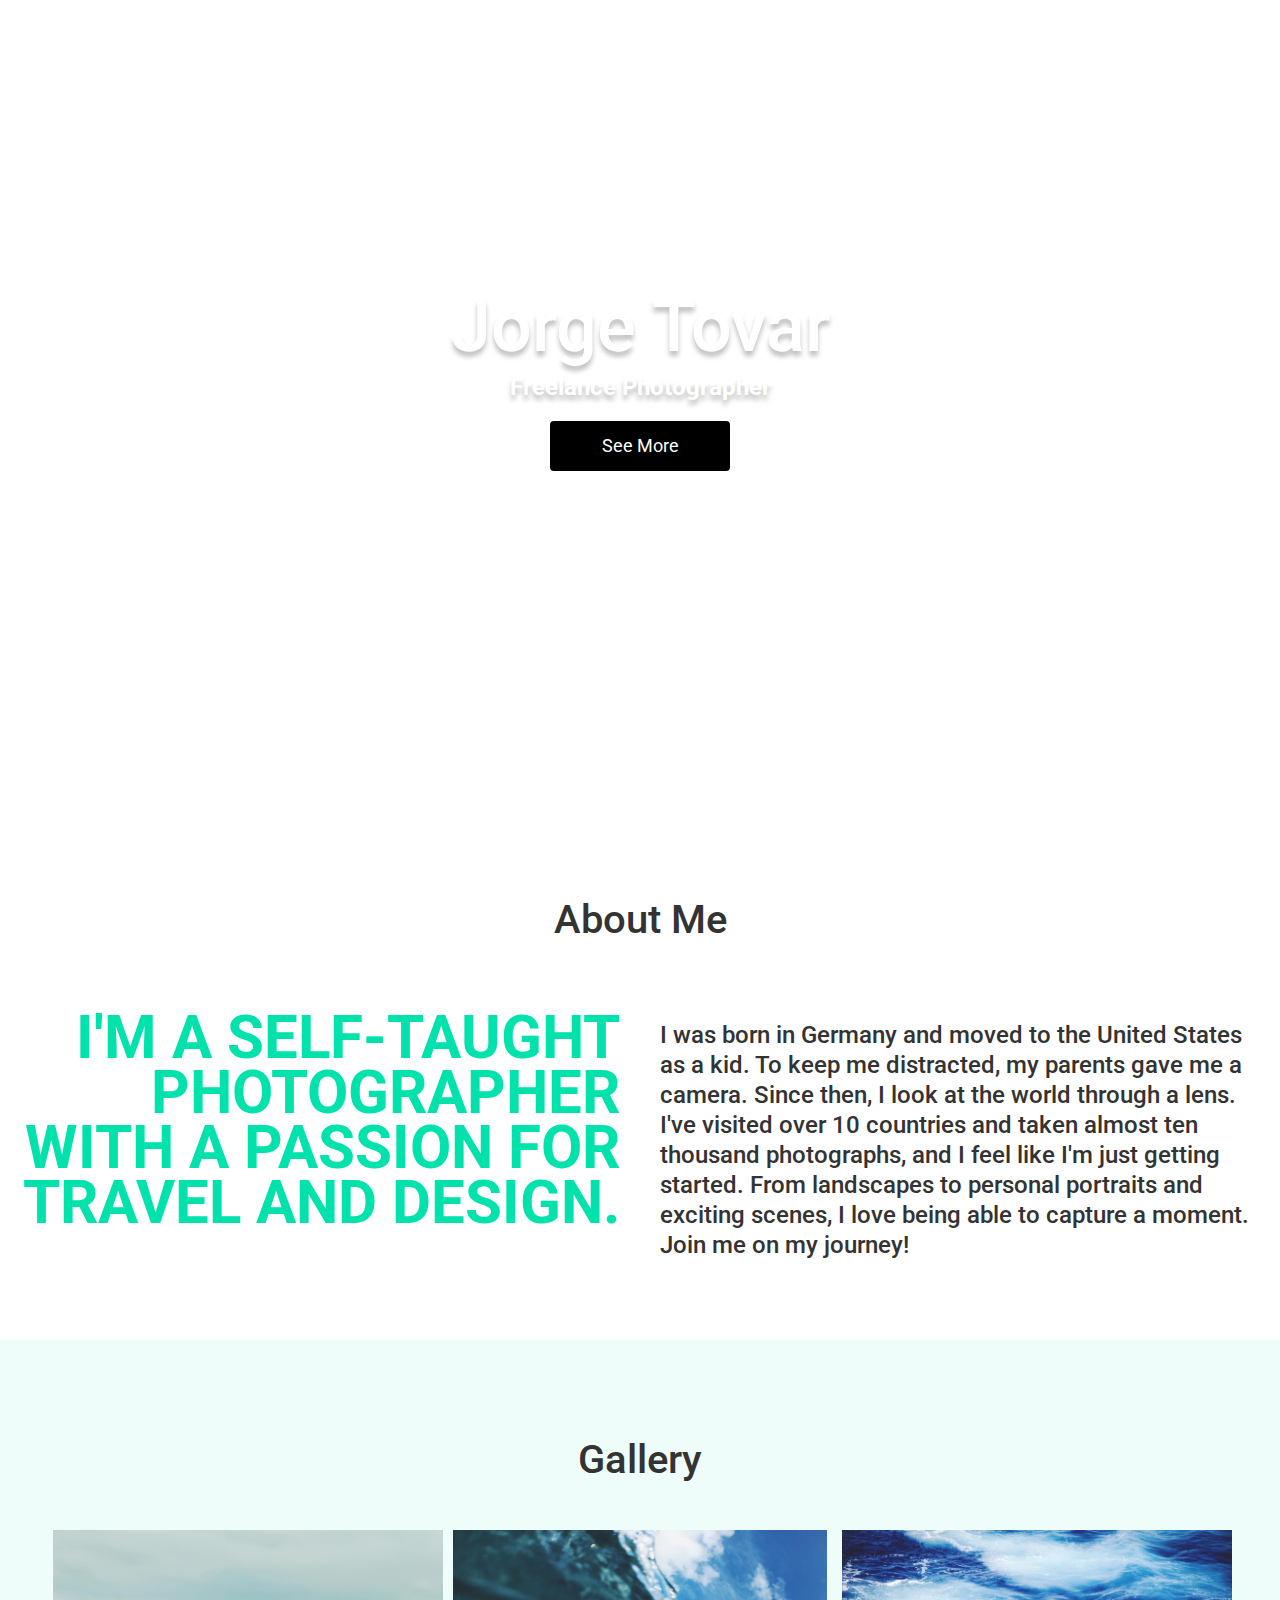
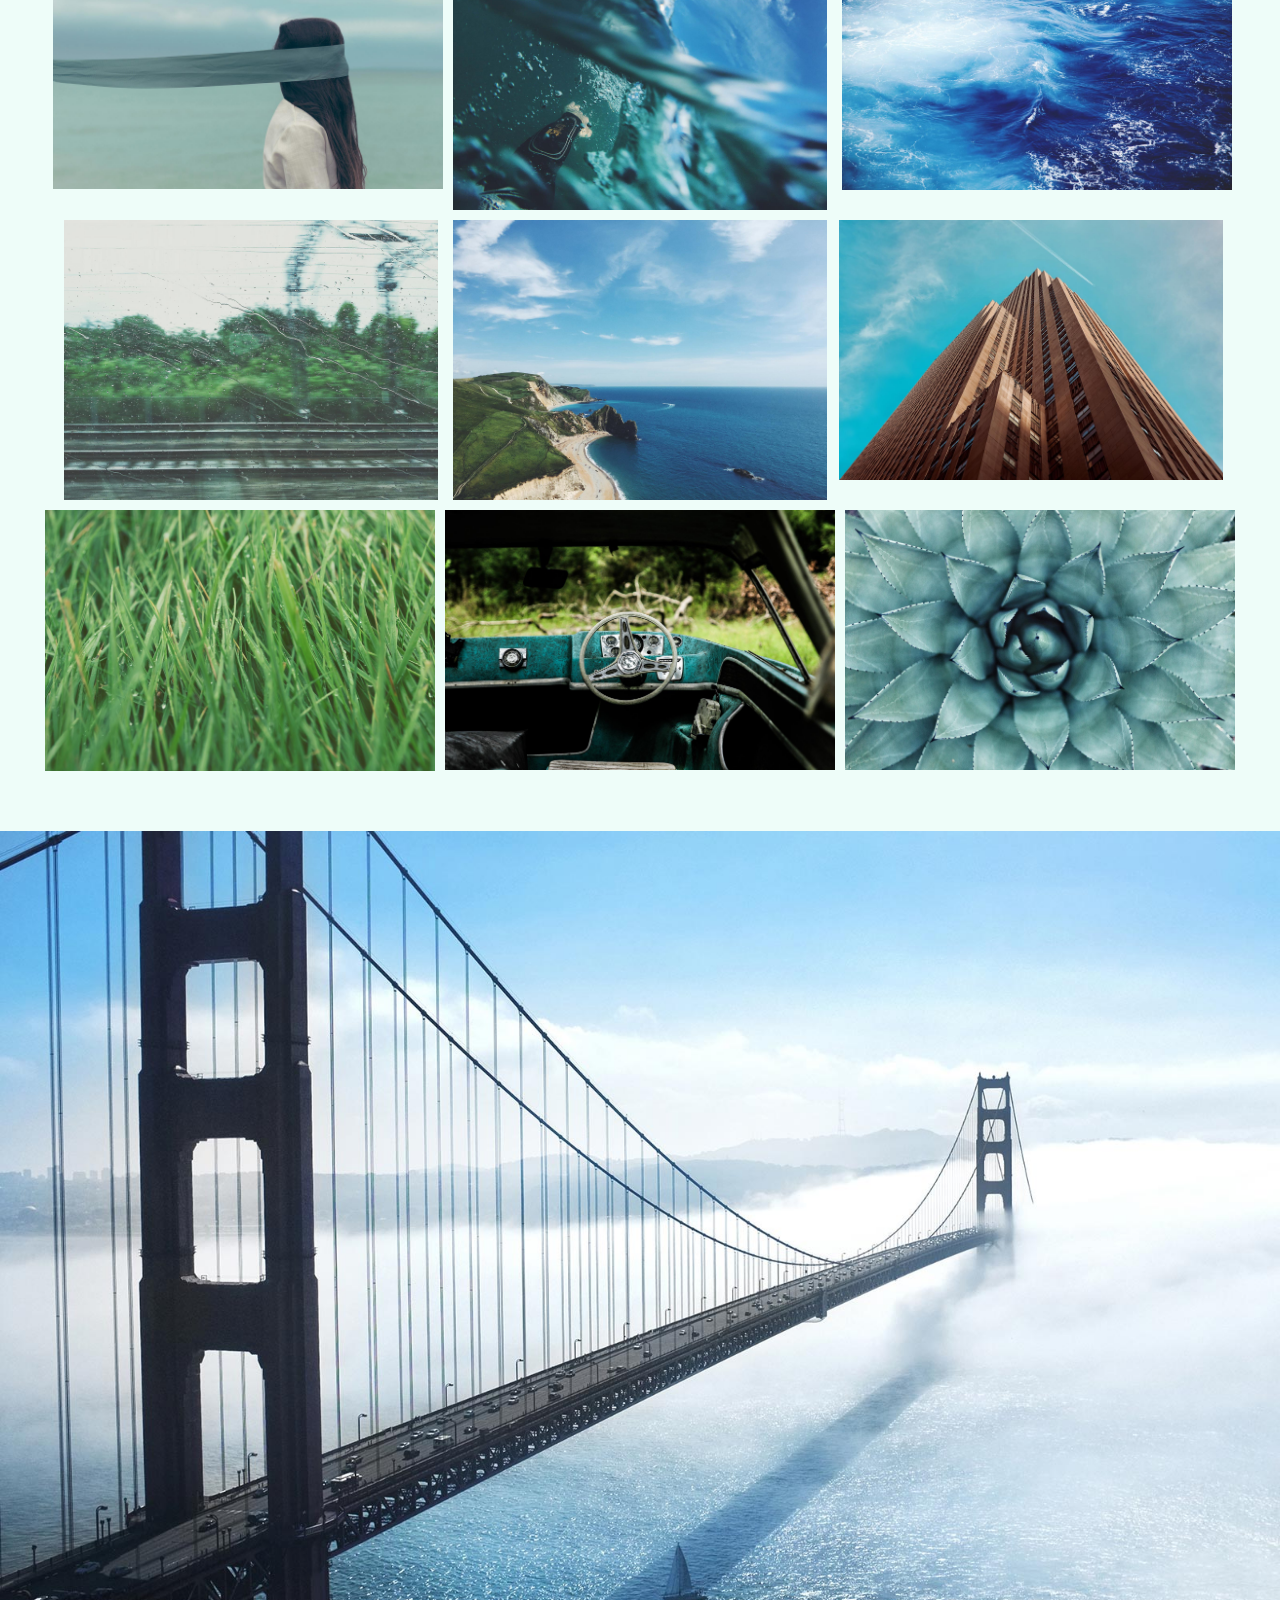
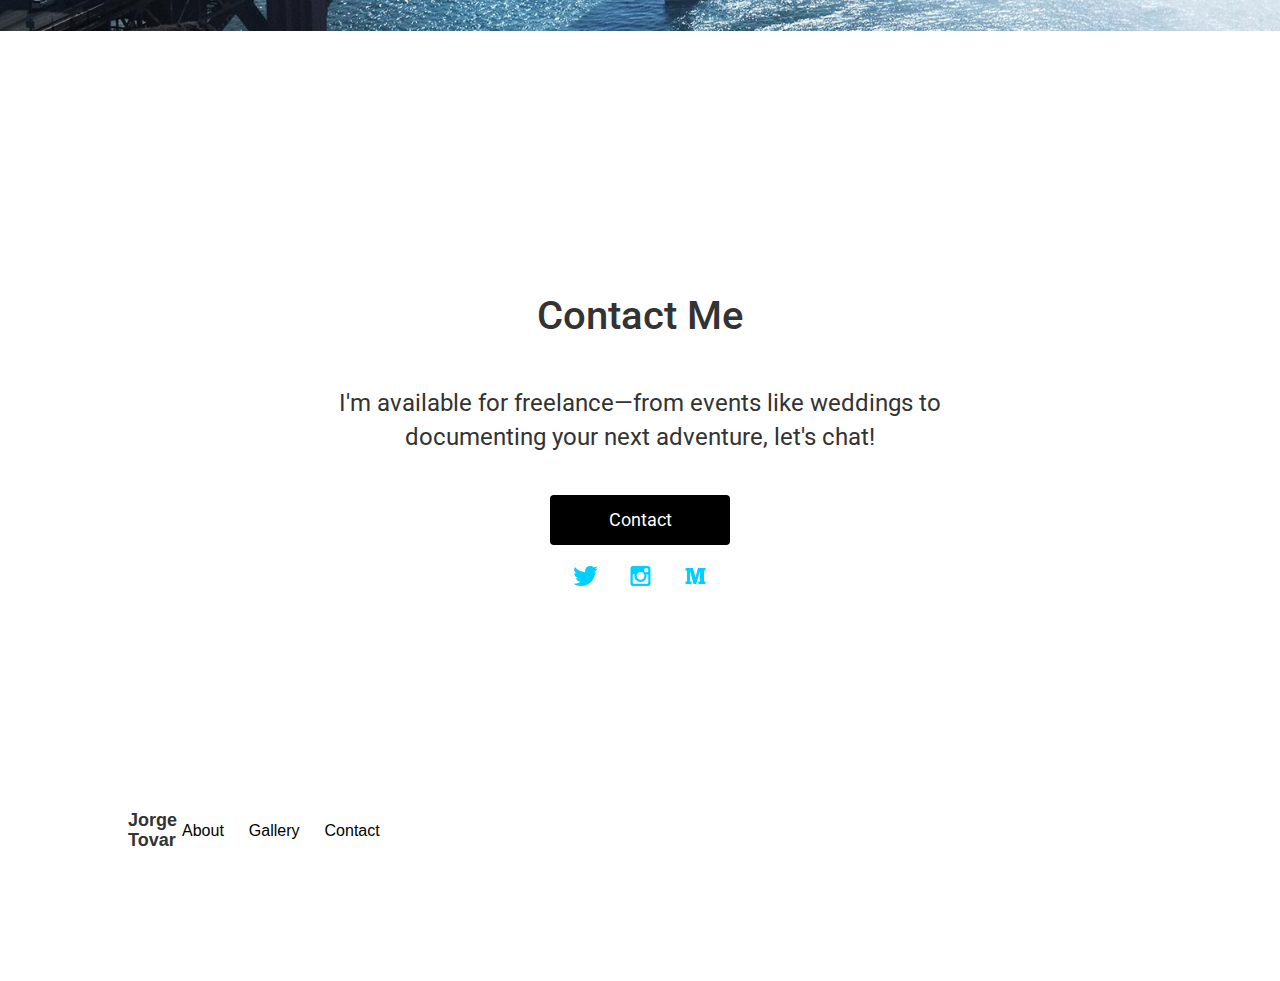
==== index.html @ 7294a12a "Addition of Google Tag Manager" ====
<!DOCTYPE html>
<html>
  <head>
    <meta charset="utf-8" />
    <!-- Latest compiled and minified CSS -->
    <link rel="stylesheet" href="https://maxcdn.bootstrapcdn.com/bootstrap/3.3.7/css/bootstrap.min.css" integrity="sha384-BVYiiSIFeK1dGmJRAkycuHAHRg32OmUcww7on3RYdg4Va+PmSTsz/K68vbdEjh4u" crossorigin="anonymous">
    <!-- My Own Stylesheet -->
    <link type="text/css" rel="stylesheet" href="style/main.css">
    <!-- Google Font Addition -->
    <link href='https://fonts.googleapis.com/css?family=Roboto:100,700' rel='stylesheet' type='text/css'>
    <title>Jorge Tovar's Portfolio</title>
  </head>

  <body>
    
    <!-- Google Tag Manager -->
    <noscript><iframe src="//www.googletagmanager.com/ns.html?id=GTM-T2L4DV"
    height="0" width="0" style="display:none;visibility:hidden"></iframe></noscript>
    <script>(function(w,d,s,l,i){w[l]=w[l]||[];w[l].push({'gtm.start':
    new Date().getTime(),event:'gtm.js'});var f=d.getElementsByTagName(s)[0],
    j=d.createElement(s),dl=l!='dataLayer'?'&l='+l:'';j.async=true;j.src=
    '//www.googletagmanager.com/gtm.js?id='+i+dl;f.parentNode.insertBefore(j,f);
    })(window,document,'script','dataLayer','GTM-T2L4DV');</script>
    <!-- End Google Tag Manager -->
    
    <div id="intro" class="hero landscape container-fluid">
      <h1>Jorge Tovar</h1>
      <h5>Freelance Photographer</h5>
      <a href="#gallery"><button type="button" class="cta">See More</button></a>
    </div>

    <div id="about" class="container-fluid hero">
      <h2>About Me</h2>
      <div class="row">
        <div class="col-md-6 left-col">
          <h2>I'm a self-taught photographer with a passion for travel and design.</h2>
        </div>
        <div class="col-md-6 right-col">
          <h5>I was born in Germany and moved to the United States as a kid. To keep me distracted, my parents gave me a camera. Since then, I look at the world through a lens. I've visited over 10 countries and taken almost ten thousand photographs, and I feel like I'm just getting started. From landscapes to personal portraits and exciting scenes, I love being able to capture a moment. Join me on my journey!</h5>
        </div>
      </div>
    </div>

    <div class="gallery container-fluid hero">
      <div><h2>Gallery</h2></div>
      <div class="container">
      </div>
        <div class="row">
          <div class="col-md-4">
            <img src="img/gallery/gallery-01.jpg" alt="">
          </div>
          <div class="col-md-4">
            <img src="img/gallery/gallery-02.jpg" alt="">
          </div>
          <div class="col-md-4">
            <img src="img/gallery/gallery-03.jpg" alt="">
          </div>
        </div>
        <div class="row">
          <div class="col-md-4">
            <img src="img/gallery/gallery-04.jpg" alt="">
          </div>
          <div class="col-md-4">
            <img src="img/gallery/gallery-05.jpg" alt="">
          </div>
          <div class="col-md-4">
            <img src="img/gallery/gallery-06.jpg" alt="">
          </div>
        </div>
        <div class="row">
          <div class="col-md-4">
            <img src="img/gallery/gallery-07.jpg" alt="">
          </div>
          <div class="col-md-4">
            <img src="img/gallery/gallery-08.jpg" alt="">
          </div>
          <div class="col-md-4">
            <img src="img/gallery/gallery-09.jpg" alt="">
          </div>
        </div>
      </div>

    <div class="container-fluid hero bridge"></div>

    <div id="contact" class="container-fluid hero">
      <h2>Contact Me</h2>
      <p>I'm available for freelance—from events like weddings to documenting your next adventure, let's chat!</p>
      <a href="mailto:jtovar3@gmail.com"><button type="button" class="cta">Contact</button></a>

      <div id="social">
        <div class="col-md-4">
          <a href="https://twitter.com/itstovybaby"><img src="img/icons/twitter.svg" alt="Twitter"></a>
        </div>
        <div class="col-md-4">
          <a href="https://www.instagram.com/tovybaby/"><img src="img/icons/instagram.svg" alt="Instagram"></a>
        </div>
        <div class="col-md-4">
          <a href="https://medium.com/@jorge.tovar"><img src="img/icons/medium.svg" alt="Medium"></a>
        </div>
      </div>
    </div>

    <div id="footer">
      <div class="footer-item">
        <h4><b>Jorge </br>Tovar</b></h4>
      </div>
      <div class="footer-item">
        <a href="#intro">About</a>
      </div>
      <div class="footer-item">
        <a href="#gallery">Gallery</a>
      </div>
      <div class="footer-item">
        <a href="#contact">Contact</a>
      </div>
      <div id="copyright"><span>&copy; Jorge Tovar</span></div>
    </div>

  </body>

</html>
---- style/main.css ----
.hero {
  font-family: "Roboto", serif;
  text-align: center;
  min-height: 800px;
  background-size: cover;
  padding-bottom: 50px;
  display: flex;
  align-items: center;
  justify-content: center;
  flex-direction: column; }
  .hero h2 {
    margin-top: 100px;
    margin-bottom: 50px;
    font-size: 40px;
    line-height: 40px; }
  .hero.landscape {
    color: white; }
  .hero.bridge {
    background-image: url("../img/bridge/bridge.jpg");
    width: 100%; }

#intro h1, #intro h5 {
  text-shadow: 0px 5px 5px rgba(0, 0, 0, 0.25); }
#intro h1 {
  font-size: 72px;
  line-height: 55px; }
#intro h5 {
  margin-bottom: 20px;
  font-size: 24px;
  font-weight: 700; }

.cta {
  background-color: black;
  color: white;
  padding: 0px;
  width: 180px;
  font-size: 18px;
  line-height: 50px;
  border: none;
  border-radius: 4px;
  cursor: pointer; }
  .cta:hover {
    background-color: #00CFFF; }

#about {
  min-height: 0; }

.left-col {
  color: #00E2AC;
  padding: 20px;
  text-transform: uppercase;
  text-align: right; }
  .left-col h2 {
    margin-top: 0px;
    margin-bottom: 0px;
    font-size: 60px;
    font-weight: 700;
    line-height: 55px; }

.right-col {
  text-align: left;
  padding: 20px; }
  .right-col h5 {
    font-size: 24px;
    line-height: 30px; }

.gallery {
  background-color: #EEFDF9; }
  .gallery.container {
    padding: 0;
    margin: 0; }

.col-md-4 {
  overflow: hidden;
  padding: 0 5px 10px 5px; }
  .col-md-4 img {
    height: 100%;
    max-width: 390px;
    max-height: 280px; }

#contact {
  text-align: center; }
  #contact p {
    text-align: center;
    font-size: 24px;
    max-width: 740px;
    margin-bottom: 40px; }

#social {
  padding: 20px; }
  #social a {
    margin: 0 10px 0 10px;
    text-decoration: none; }
  #social img {
    height: 20px; }
    #social img:hover {
      opacity: .5; }

#footer {
  height: 40px;
  margin-left: 10%;
  margin-right: 10%;
  width: 100%;
  padding-bottom: 150px;
  align-items: center;
  display: flex;
  flex-direction: row; }
  #footer .footer-item {
    max-width: 100px;
    text-align: left; }
  #footer a {
    margin-right: 20px;
    margin-left: 5px;
    padding: 0px;
    font-size: 16px;
    line-height: 40px;
    color: black; }

#copyright {
  margin-left: auto;
  color: #00E2AC;
  text-align: right; }
  #copyright span {
    display: flex;
    justify-content: flex-end; }

@media only screen and (max-width: 480px) {
  #intro {
    min-height: 640px; }

  .left-col h2 {
    font-size: 42px;
    line-height: 40px; }

  #footer {
    margin-left: 20px;
    margin-right: 20px; }
    #footer h4 {
      padding-right: 20px; } }
@media only screen and (max-width: 992px) {
  .row {
    width: 100%; }

  .col-md-4 {
    width: 100%; }
    .col-md-4 img {
      width: 100%;
      max-width: 992px;
      max-height: 900px; } }

/*# sourceMappingURL=main.css.map */
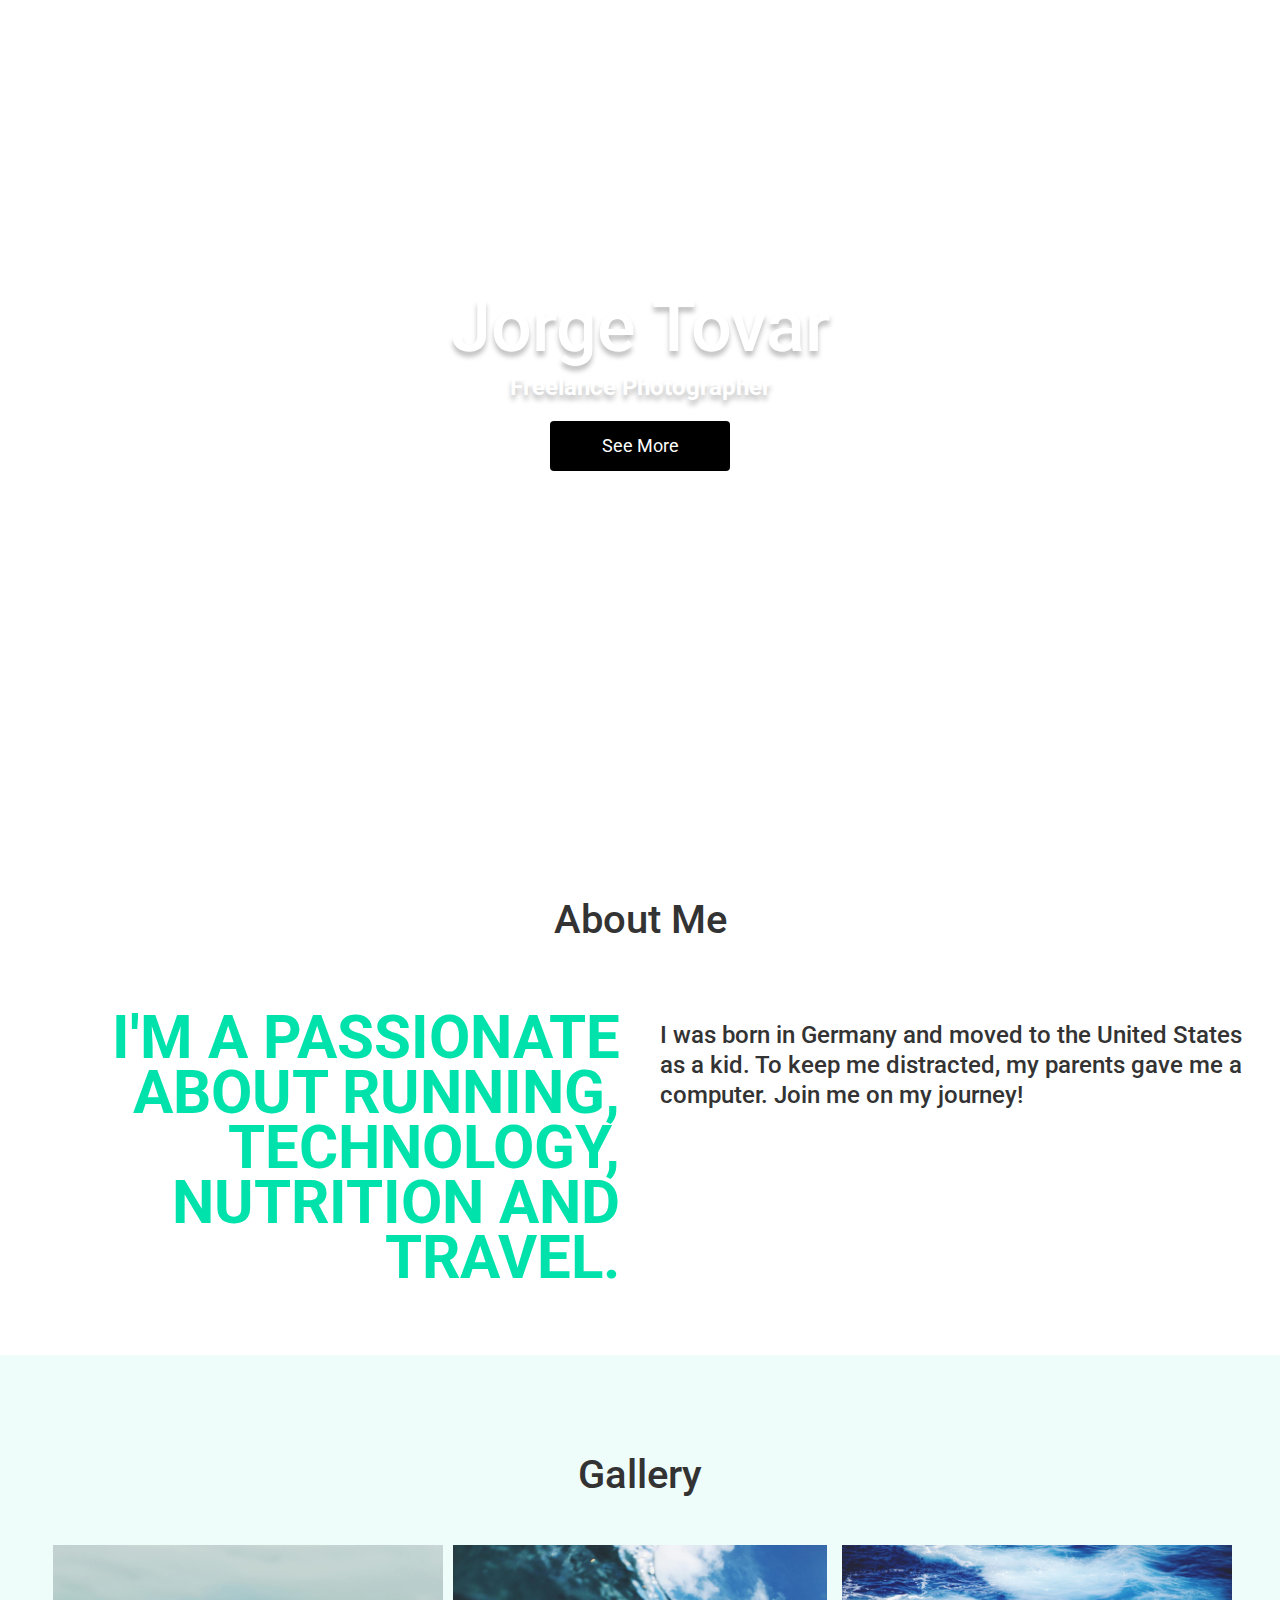
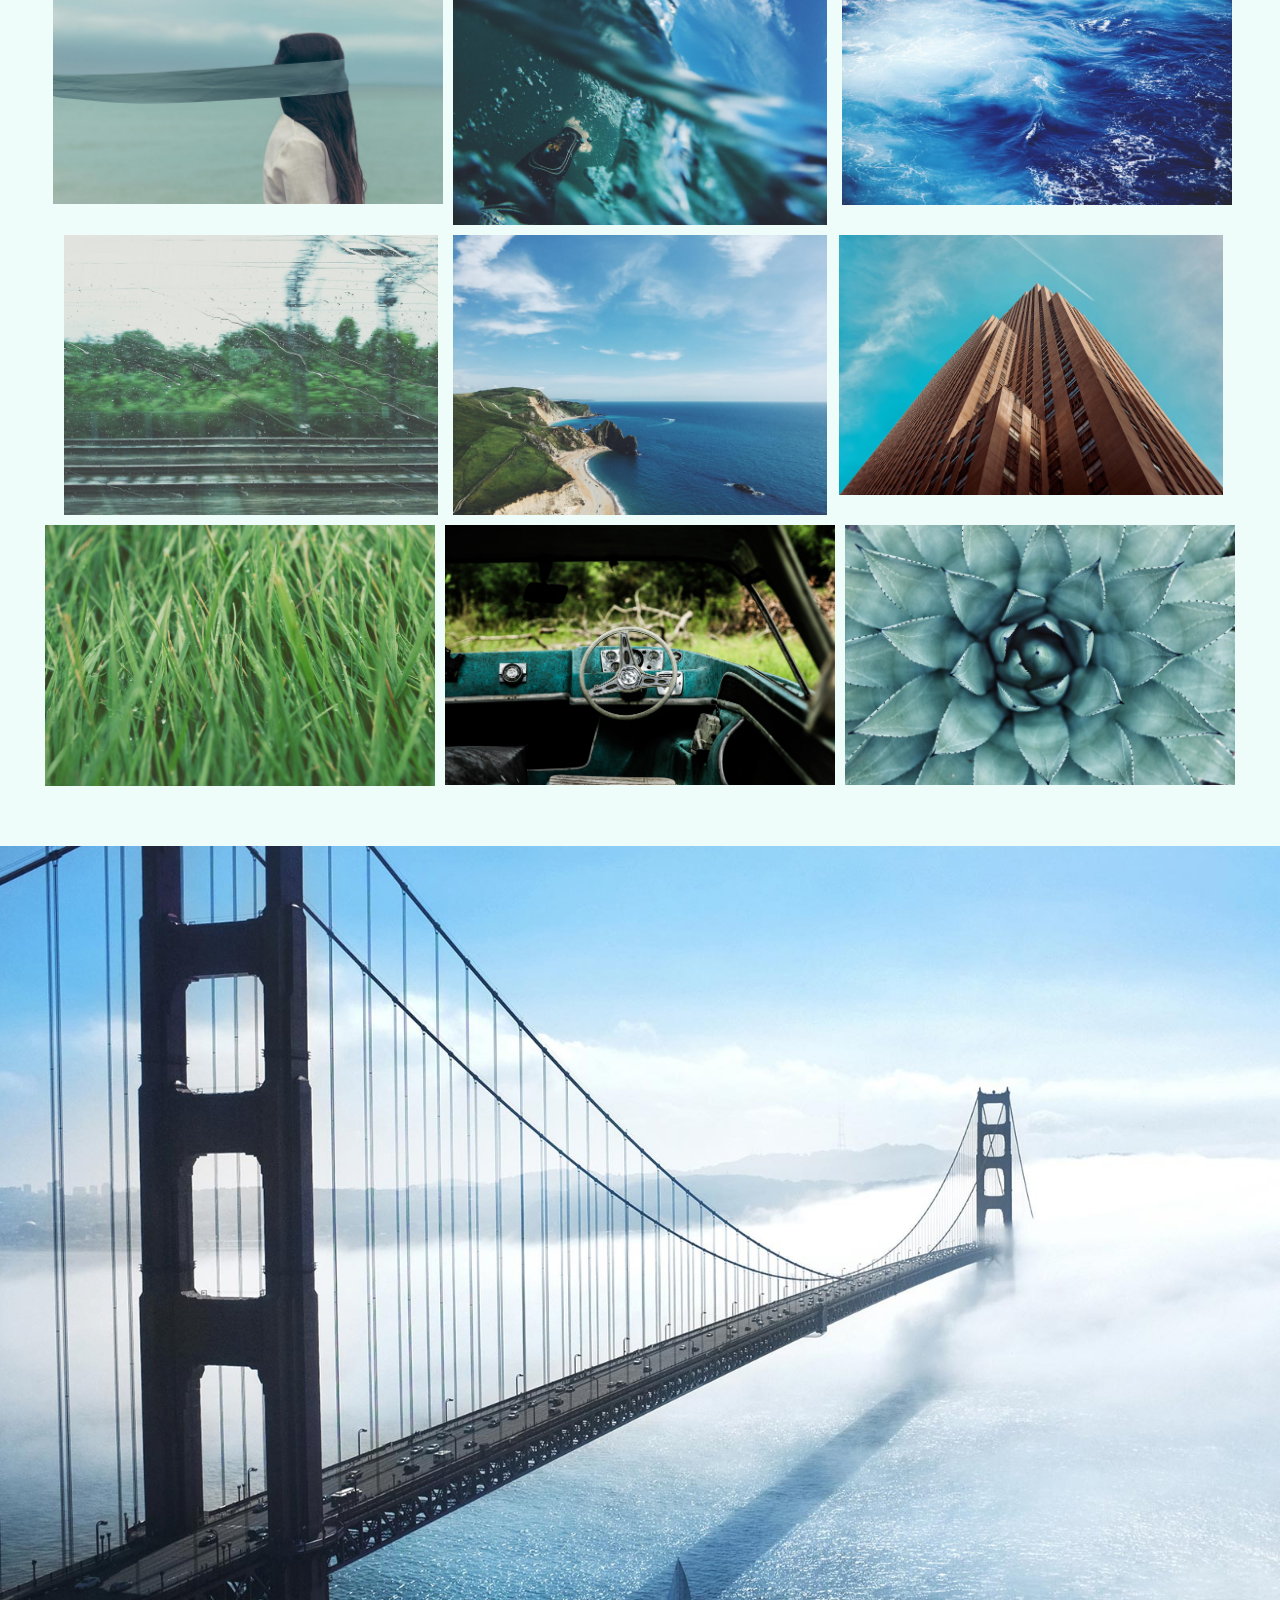
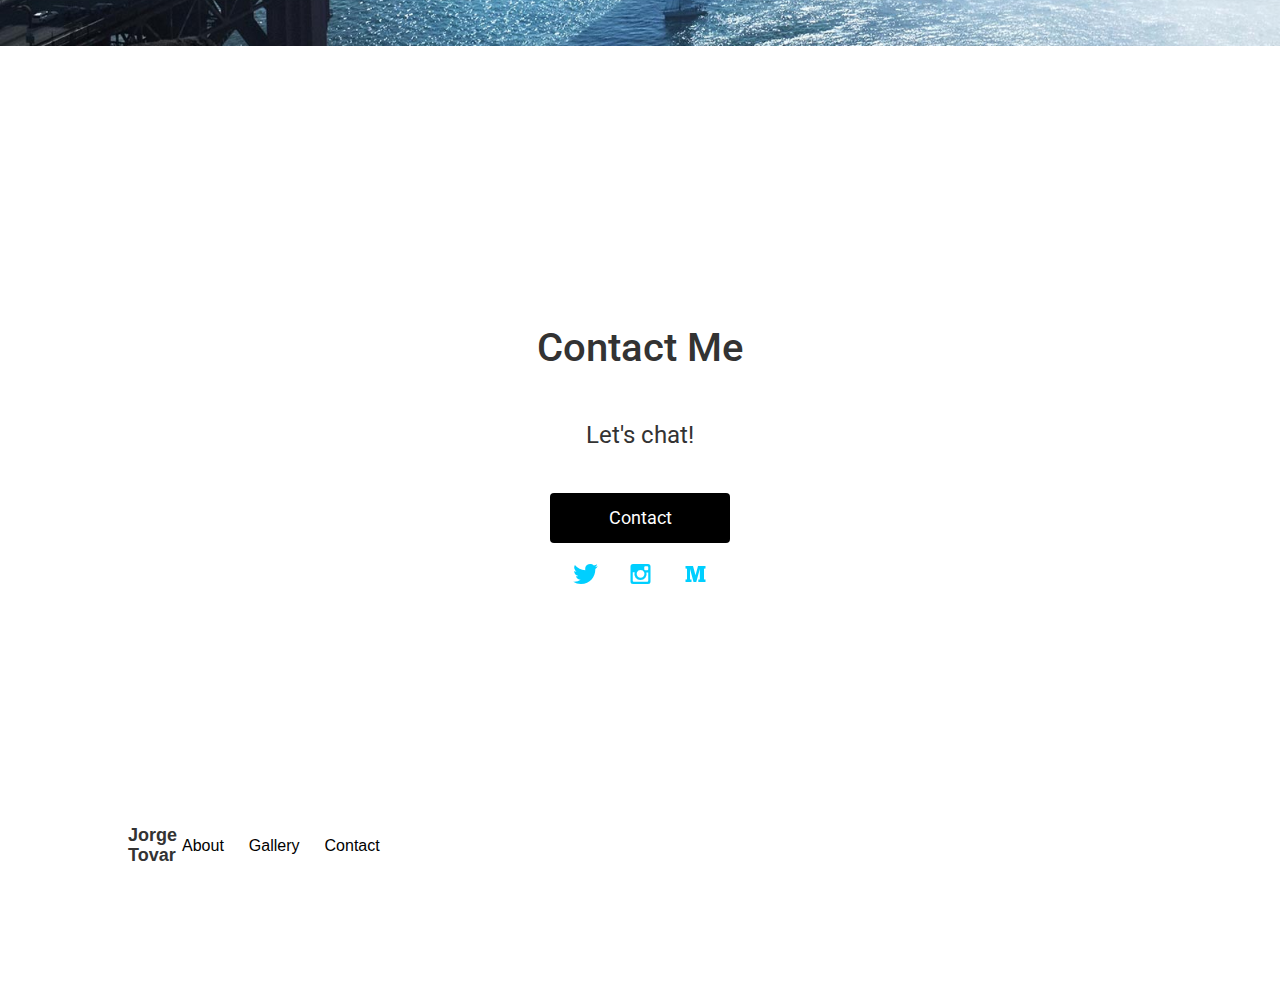
==== commit bb11805d: "Quick Bio Updates" ====
--- a/index.html
+++ b/index.html
@@ -33,10 +33,10 @@
       <h2>About Me</h2>
       <div class="row">
         <div class="col-md-6 left-col">
-          <h2>I'm a self-taught photographer with a passion for travel and design.</h2>
+          <h2>I'm a passionate about running, technology, nutrition and travel.</h2>
         </div>
         <div class="col-md-6 right-col">
-          <h5>I was born in Germany and moved to the United States as a kid. To keep me distracted, my parents gave me a camera. Since then, I look at the world through a lens. I've visited over 10 countries and taken almost ten thousand photographs, and I feel like I'm just getting started. From landscapes to personal portraits and exciting scenes, I love being able to capture a moment. Join me on my journey!</h5>
+          <h5>I was born in Germany and moved to the United States as a kid. To keep me distracted, my parents gave me a computer. Join me on my journey!</h5>
         </div>
       </div>
     </div>
@@ -84,7 +84,7 @@
 
     <div id="contact" class="container-fluid hero">
       <h2>Contact Me</h2>
-      <p>I'm available for freelance—from events like weddings to documenting your next adventure, let's chat!</p>
+      <p>Let's chat!</p>
       <a href="mailto:jtovar3@gmail.com"><button type="button" class="cta">Contact</button></a>
 
       <div id="social">
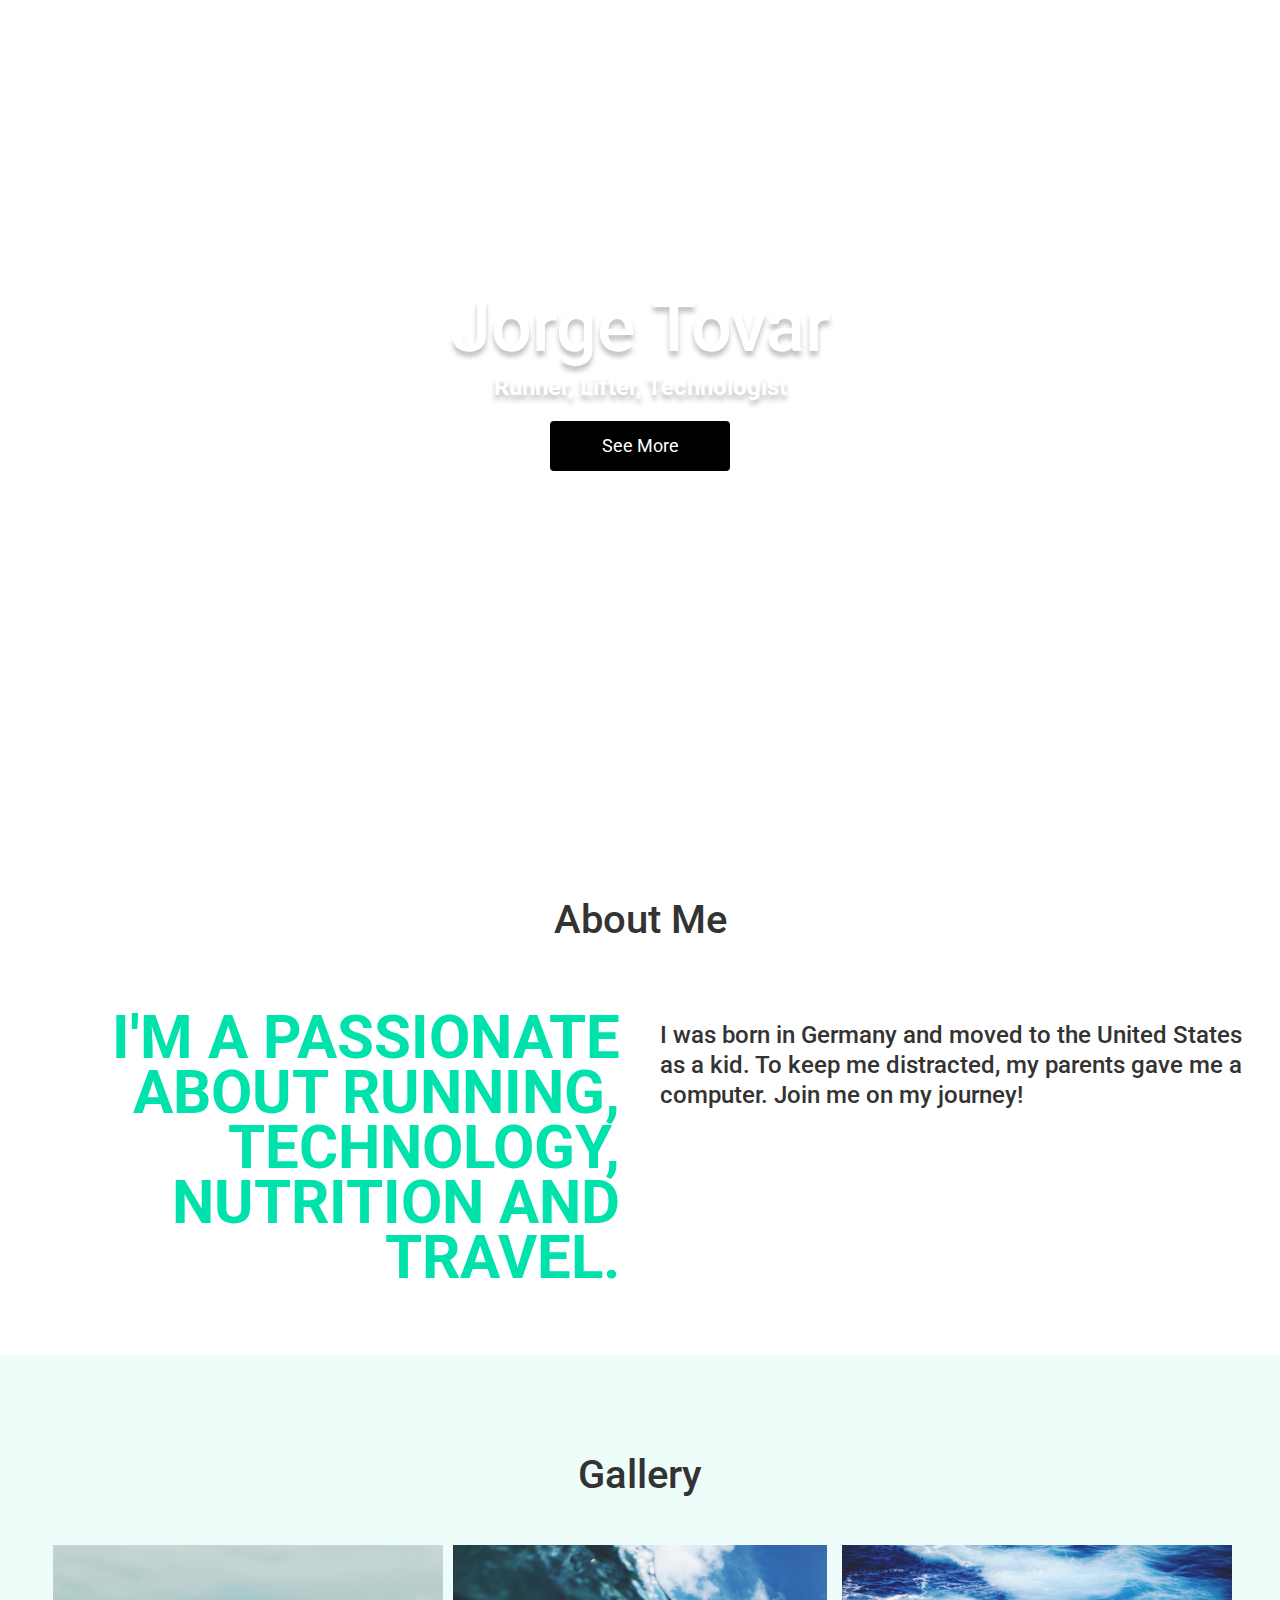
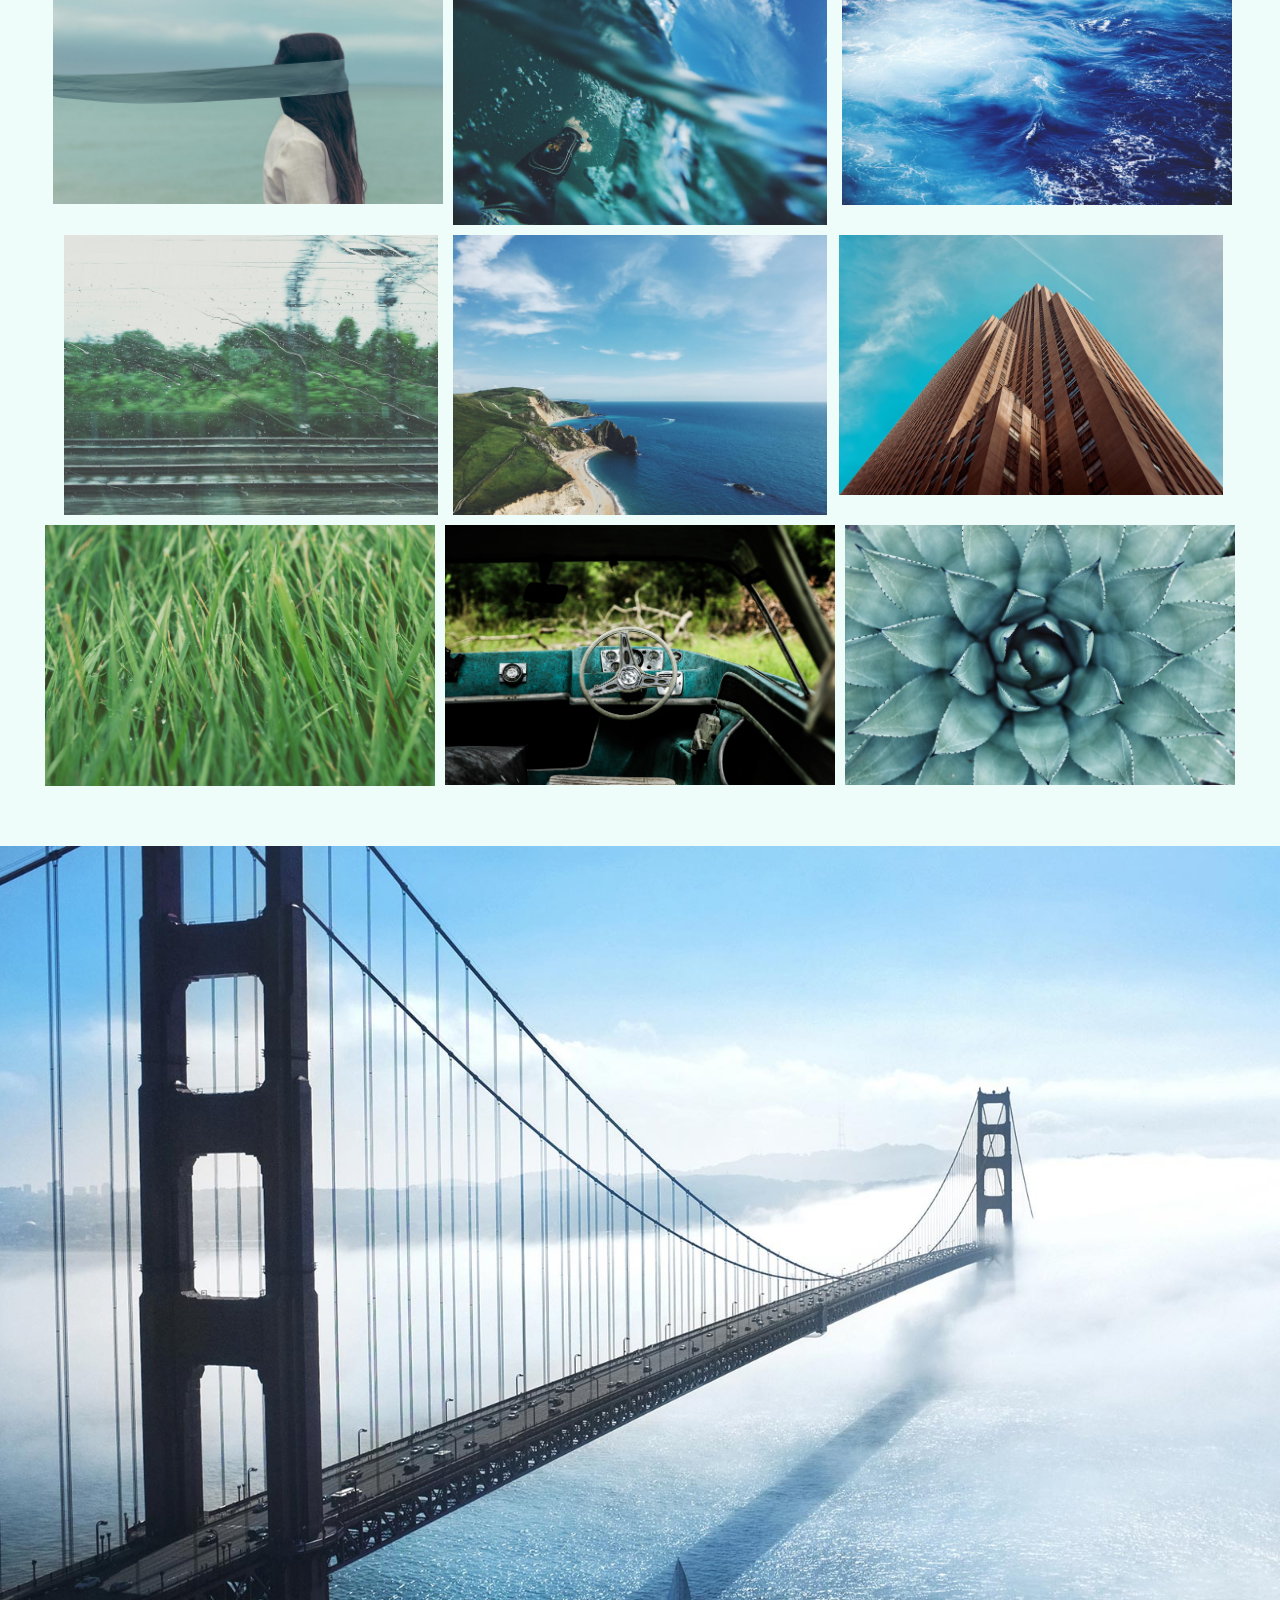
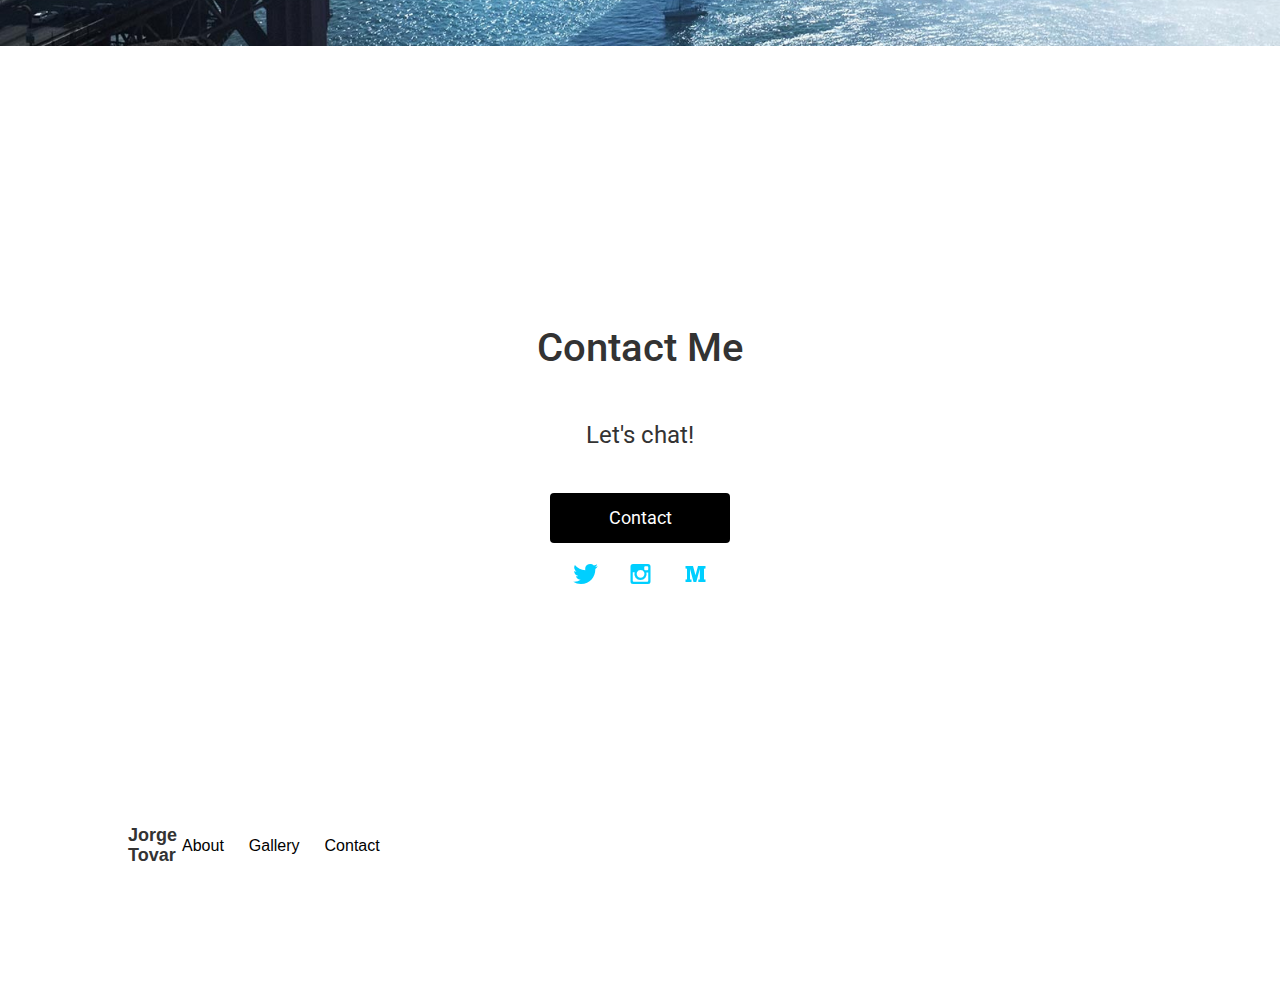
==== commit 74d28b57: "H5 Updates" ====
--- a/index.html
+++ b/index.html
@@ -25,7 +25,7 @@
     
     <div id="intro" class="hero landscape container-fluid">
       <h1>Jorge Tovar</h1>
-      <h5>Freelance Photographer</h5>
+      <h5>Runner, Lifter, Technologist</h5>
       <a href="#gallery"><button type="button" class="cta">See More</button></a>
     </div>
 
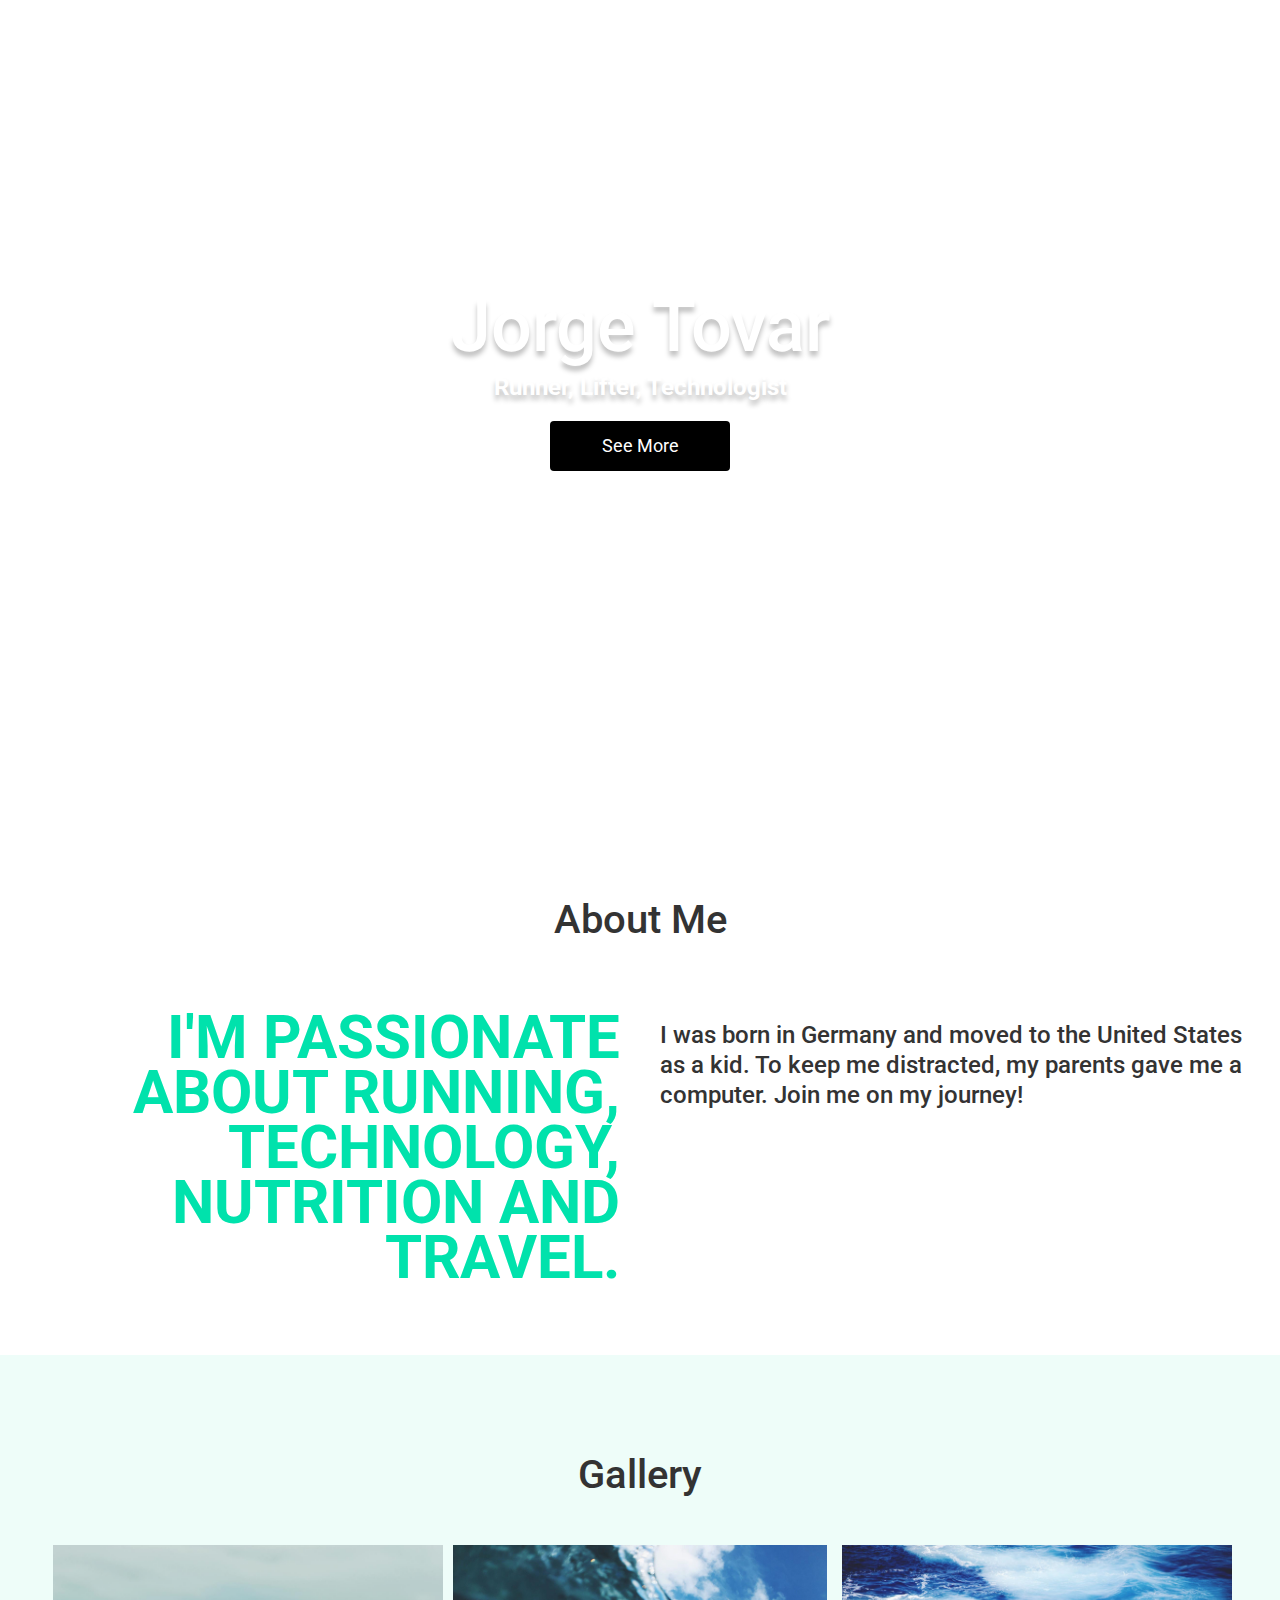
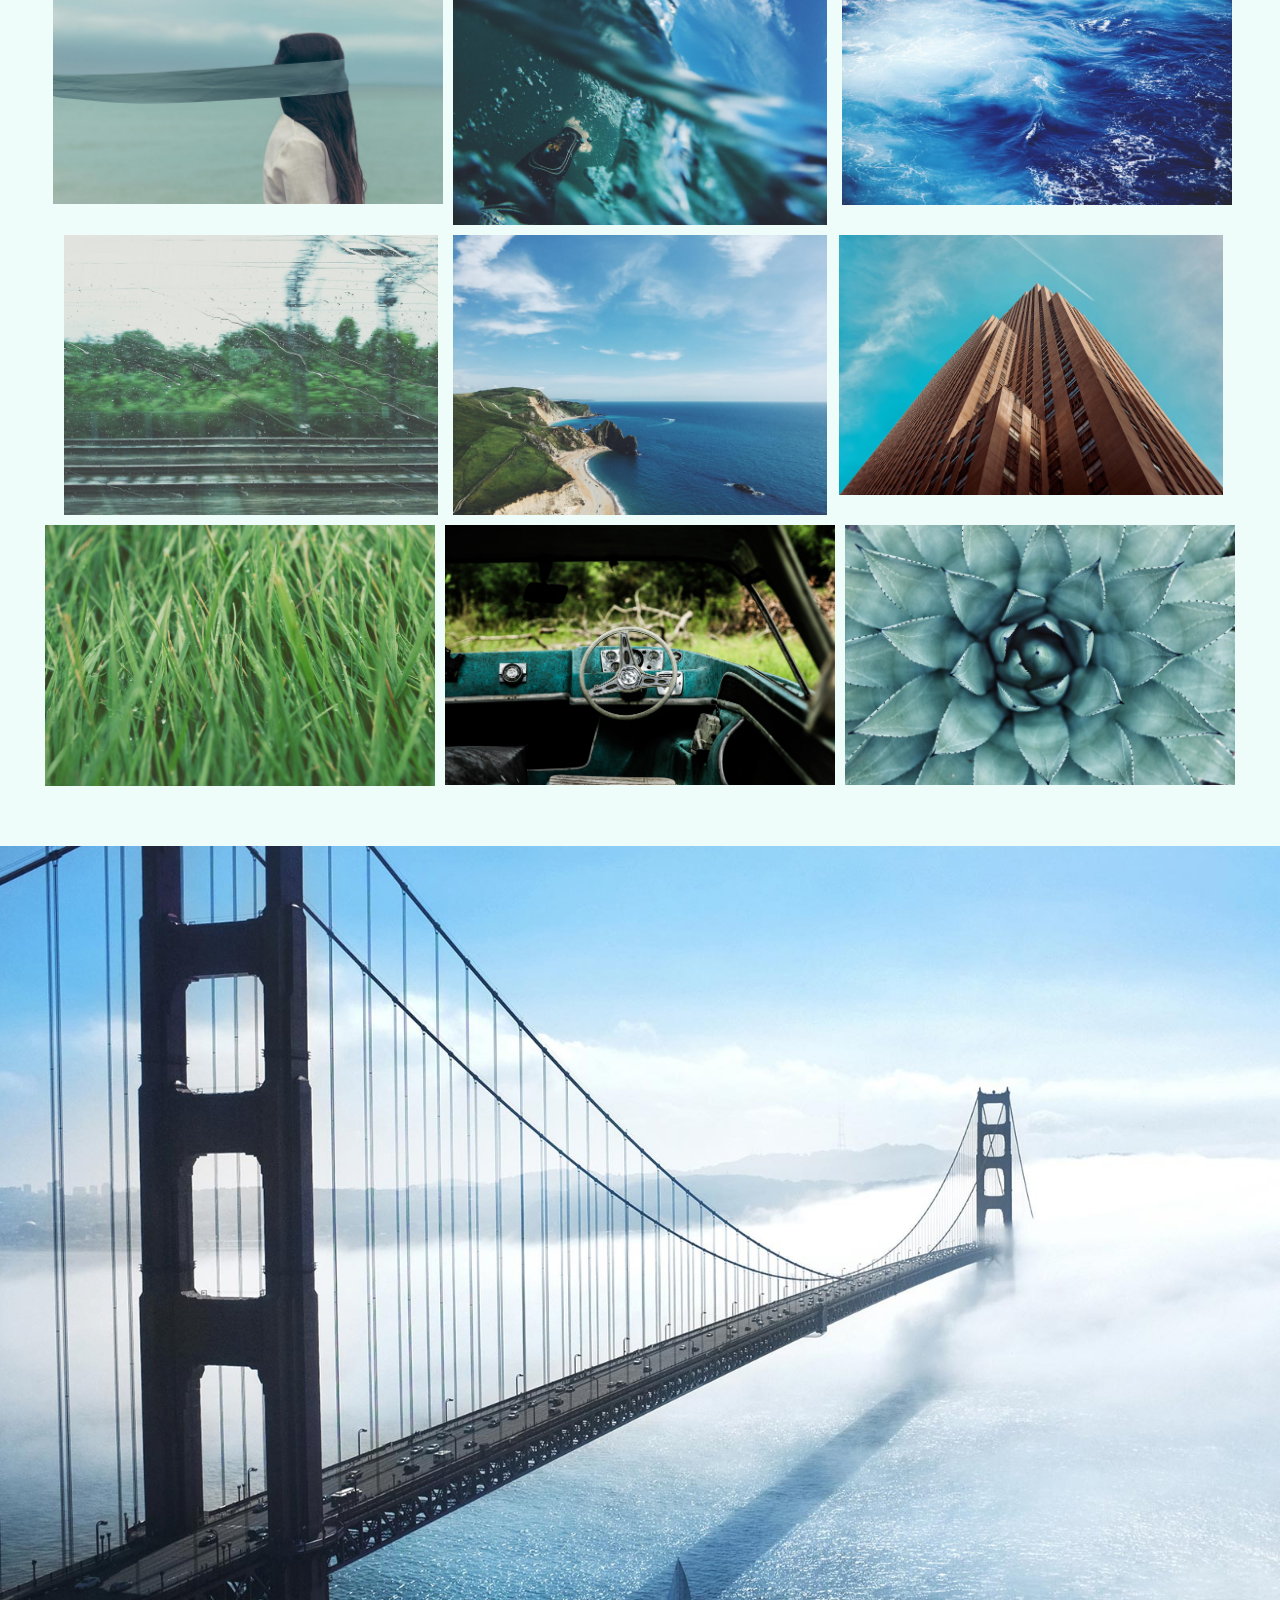
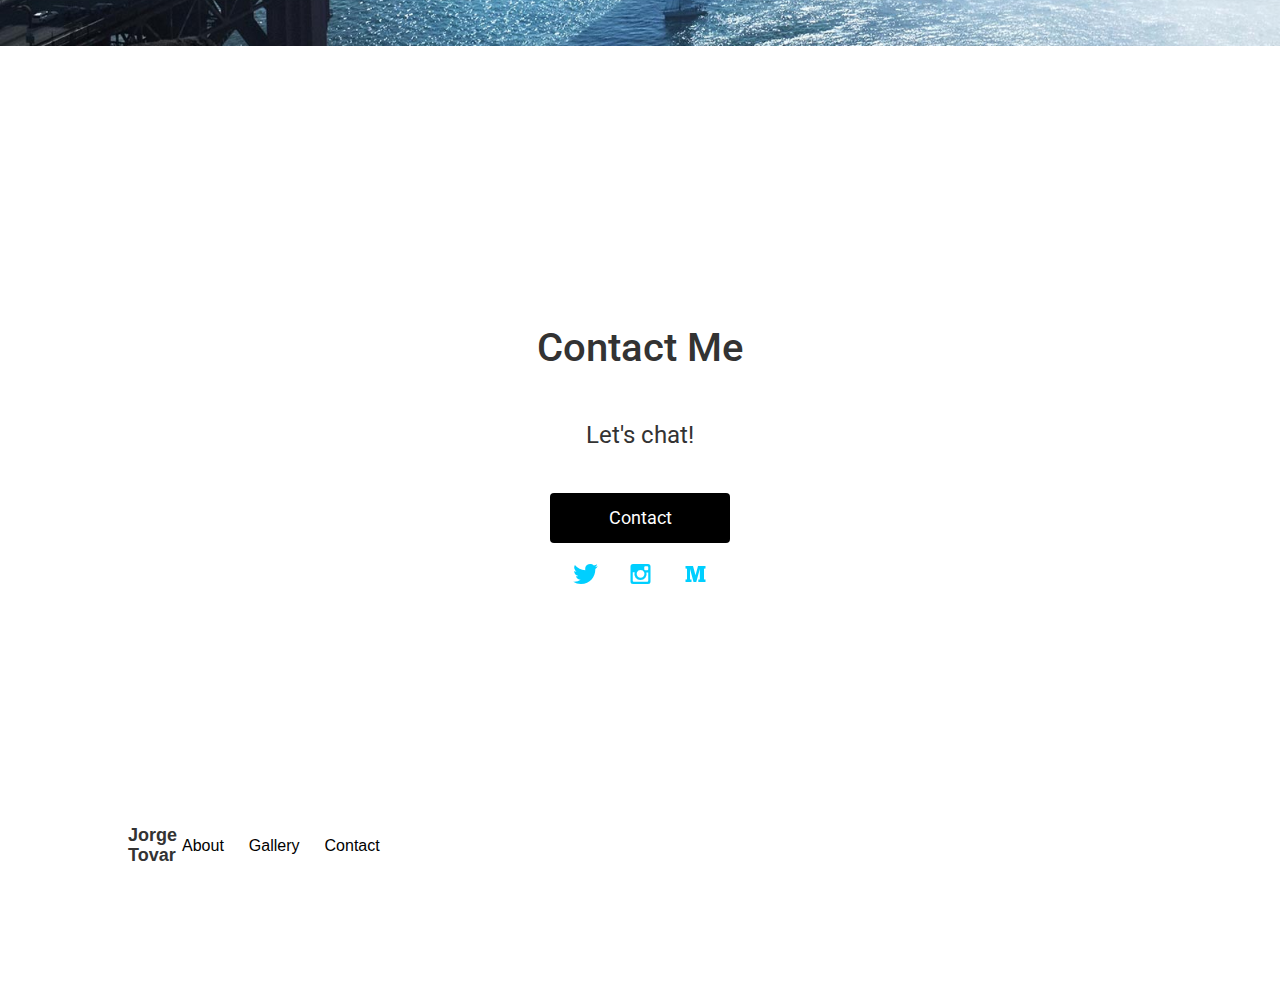
==== commit 885d986f: "Grammar fix" ====
--- a/index.html
+++ b/index.html
@@ -33,7 +33,7 @@
       <h2>About Me</h2>
       <div class="row">
         <div class="col-md-6 left-col">
-          <h2>I'm a passionate about running, technology, nutrition and travel.</h2>
+          <h2>I'm passionate about running, technology, nutrition and travel.</h2>
         </div>
         <div class="col-md-6 right-col">
           <h5>I was born in Germany and moved to the United States as a kid. To keep me distracted, my parents gave me a computer. Join me on my journey!</h5>
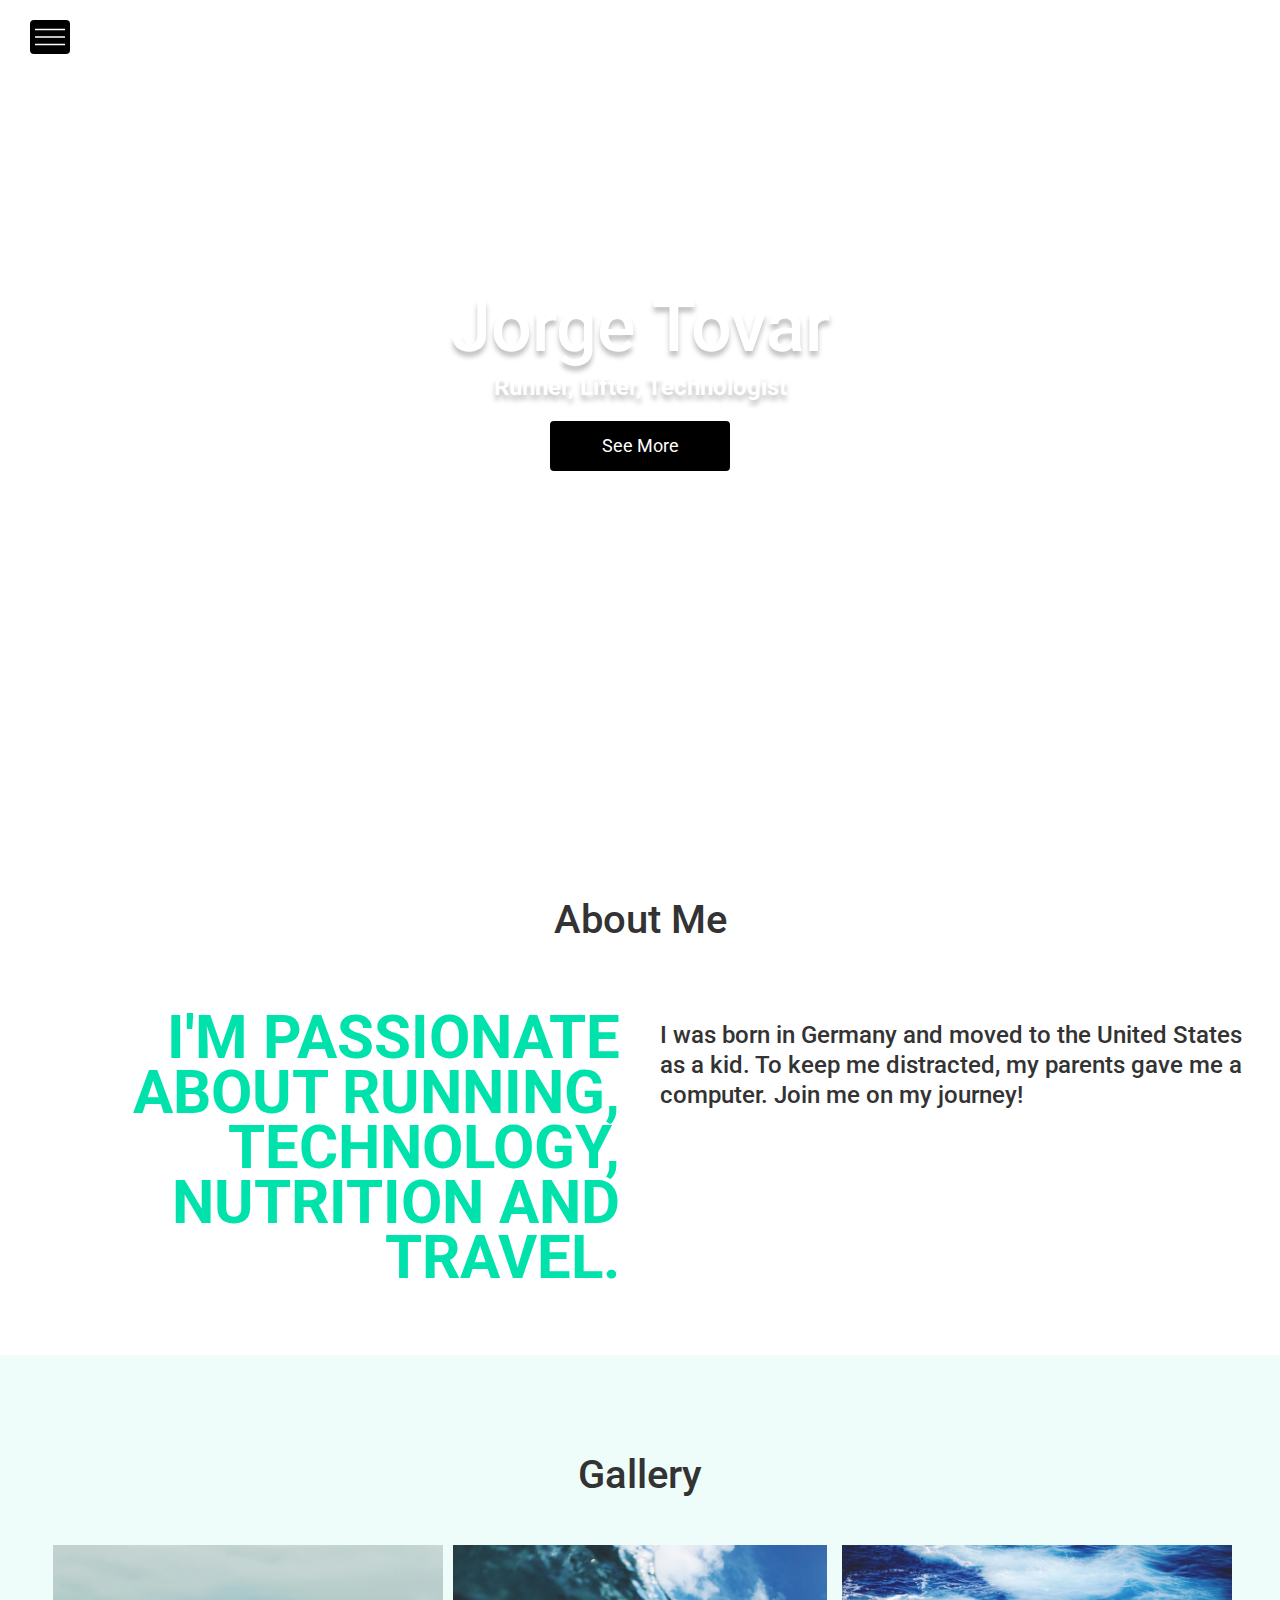
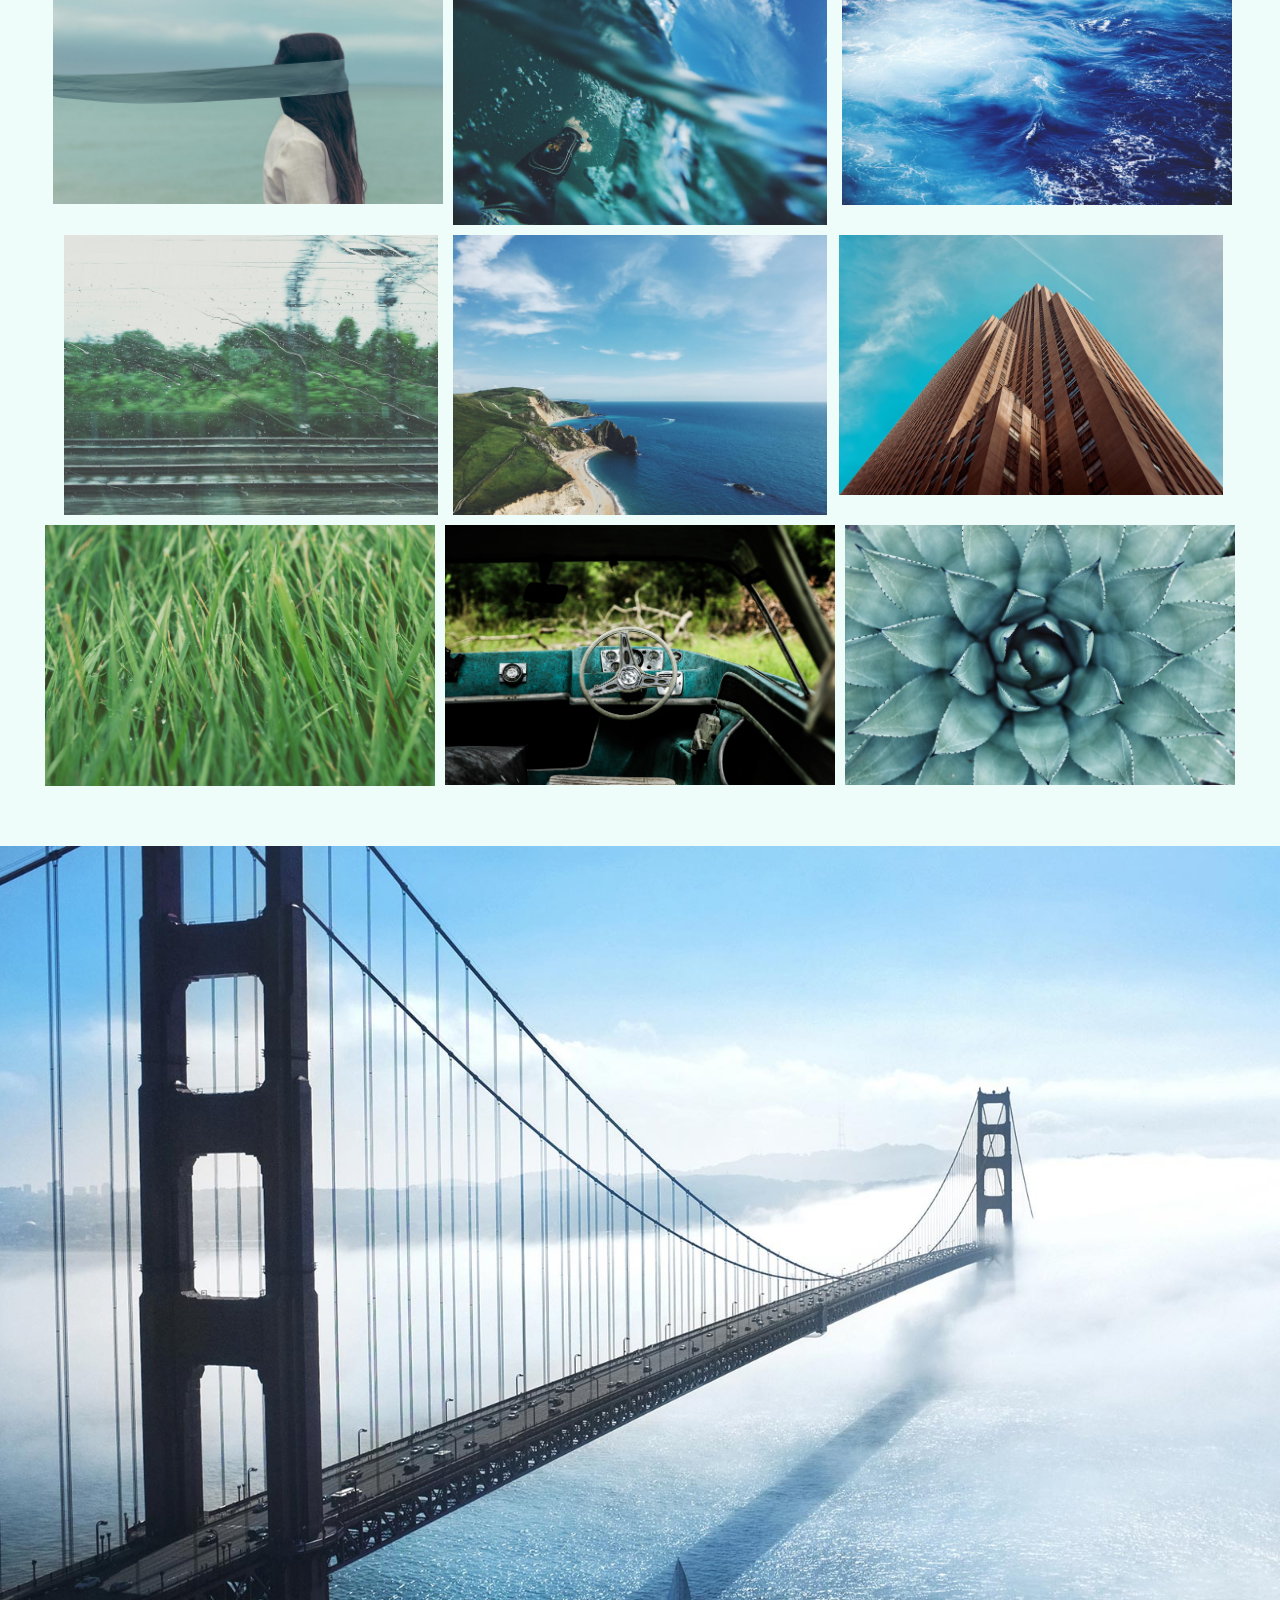
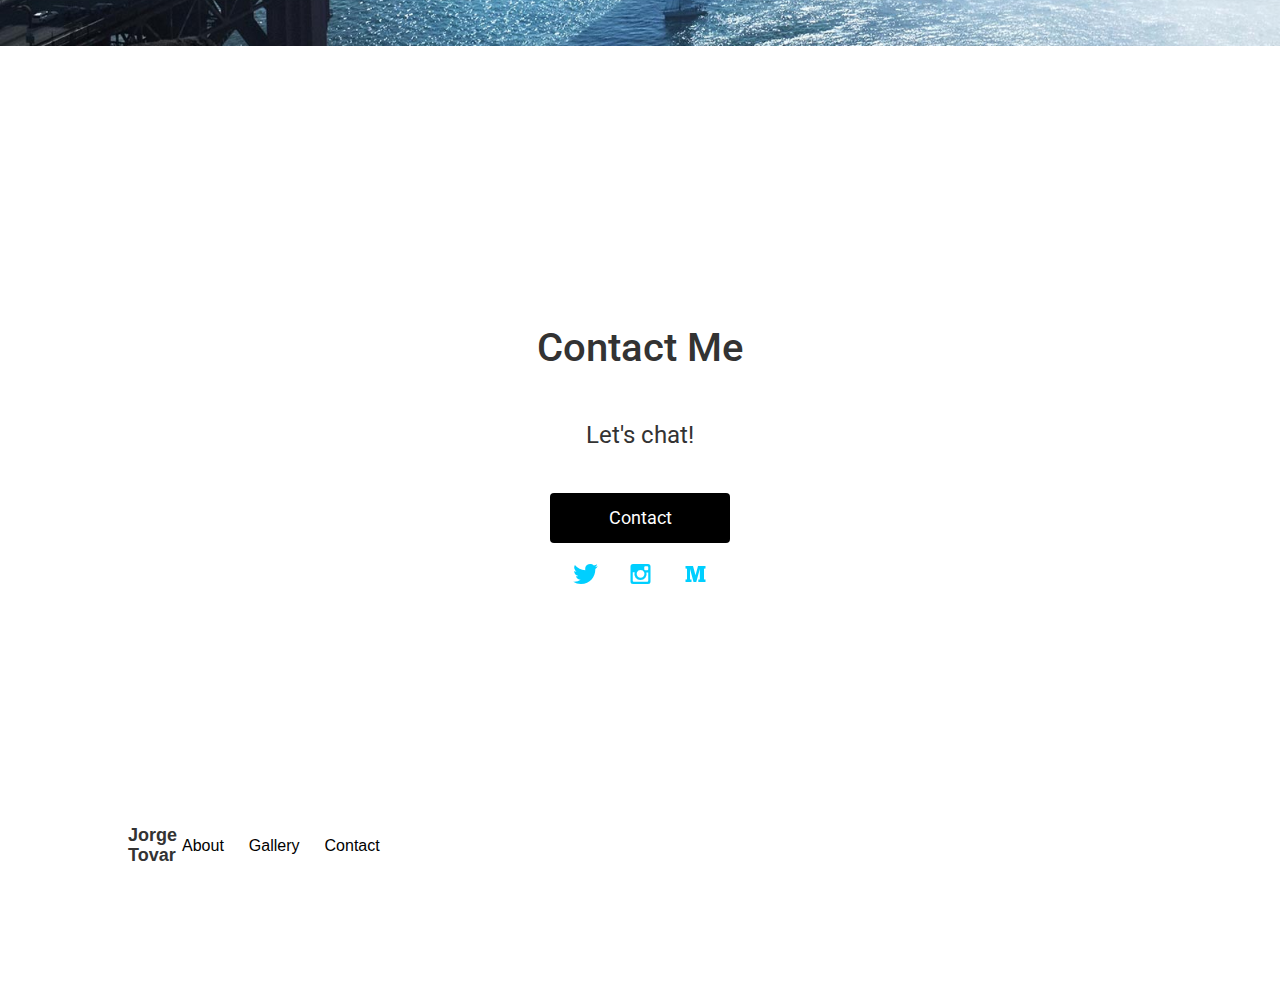
==== commit 4ae991ae: "Week 7 - JavaScript and jQuery" ====
--- a/index.html
+++ b/index.html
@@ -8,11 +8,14 @@
     <link type="text/css" rel="stylesheet" href="style/main.css">
     <!-- Google Font Addition -->
     <link href='https://fonts.googleapis.com/css?family=Roboto:100,700' rel='stylesheet' type='text/css'>
+    <!-- jQuery Library -->
+    <script src="https://code.jquery.com/jquery-3.1.0.min.js" integrity="sha256-cCueBR6CsyA4/9szpPfrX3s49M9vUU5BgtiJj06wt/s=" crossorigin="anonymous"></script>
+    <!-- My JavaScript -->
+    <script src="scripts/app.js"></script>
     <title>Jorge Tovar's Portfolio</title>
   </head>
+  <body>
 
-  <body>
-    
     <!-- Google Tag Manager -->
     <noscript><iframe src="//www.googletagmanager.com/ns.html?id=GTM-T2L4DV"
     height="0" width="0" style="display:none;visibility:hidden"></iframe></noscript>
@@ -22,8 +25,24 @@
     '//www.googletagmanager.com/gtm.js?id='+i+dl;f.parentNode.insertBefore(j,f);
     })(window,document,'script','dataLayer','GTM-T2L4DV');</script>
     <!-- End Google Tag Manager -->
-    
-    <div id="intro" class="hero landscape container-fluid">
+
+    <div class="sidebar-wrapper">
+        <div id="close-btn">
+          <img src="img/icons/x.svg" alt="close button" />
+        </div>
+      <h2>Jorge</h2>
+      <h2>Tovar</h2>
+        <div class="sidebar-links">
+          <a href="#about">About</a>
+          <a href="#gallery">Gallery</a>
+          <a href="#contact">Contact</a>
+        </div>
+    </div>
+
+    <div id="intro" class="container-fluid hero landscape">
+        <div id="hamburger">
+          <img src="img/icons/menu.svg" alt="menu" />
+        </div>
       <h1>Jorge Tovar</h1>
       <h5>Runner, Lifter, Technologist</h5>
       <a href="#gallery"><button type="button" class="cta">See More</button></a>
--- a/style/main.css
+++ b/style/main.css
@@ -19,6 +19,70 @@
     background-image: url("../img/bridge/bridge.jpg");
     width: 100%; }
 
+.sidebar-wrapper {
+  color: white;
+  font-family: "Roboto", serif;
+  padding-top: 10px;
+  display: flex;
+  flex-direction: column;
+  align-items: center;
+  overflow: hidden;
+  z-index: 2;
+  position: fixed;
+  width: 0px;
+  height: 100%;
+  background: #000;
+  transition: all 0.5s ease; }
+  .sidebar-wrapper a {
+    color: white;
+    margin-left: 10px;
+    font-size: 24px; }
+  .sidebar-wrapper h2 {
+    padding: 0px;
+    margin: 4px;
+    font-size: 40px;
+    line-height: 40px; }
+  .sidebar-wrapper.open {
+    width: 320px !important; }
+
+.sidebar-links {
+  margin-top: 20px;
+  display: flex;
+  flex-direction: column;
+  justify-content: center;
+  align-items: center; }
+
+#close-btn {
+  align-self: flex-start;
+  margin-left: 30px;
+  margin-top: 10px;
+  color: white;
+  cursor: pointer; }
+  #close-btn:hover {
+    opacity: .5; }
+  #close-btn img {
+    width: 30px;
+    height: 30px; }
+
+#hamburger {
+  display: flex;
+  cursor: pointer;
+  position: fixed;
+  height: 34px;
+  width: 40px;
+  left: 30px;
+  top: 20px;
+  z-index: 1;
+  background-color: black;
+  justify-content: center;
+  align-items: center;
+  border-radius: 4px; }
+  #hamburger img {
+    width: 30px;
+    height: 30px; }
+  #hamburger:hover {
+    background-color: #00CFFF; }
+
 #intro h1, #intro h5 {
   text-shadow: 0px 5px 5px rgba(0, 0, 0, 0.25); }
 #intro h1 {
@@ -40,7 +104,7 @@
   border-radius: 4px;
   cursor: pointer; }
   .cta:hover {
-    background-color: #00CFFF; }
+    background: #00CFFF; }
 
 #about {
   min-height: 0; }
@@ -51,8 +115,8 @@
   text-transform: uppercase;
   text-align: right; }
   .left-col h2 {
-    margin-top: 0px;
-    margin-bottom: 0px;
+    margin-top: 0;
+    margin-bottom: 0;
     font-size: 60px;
     font-weight: 700;
     line-height: 55px; }
@@ -66,7 +130,7 @@
 
 .gallery {
   background-color: #EEFDF9; }
-  .gallery.container {
+  .gallery .container {
     padding: 0;
     margin: 0; }
 
@@ -82,9 +146,9 @@
   text-align: center; }
   #contact p {
     text-align: center;
-    font-size: 24px;
     max-width: 740px;
-    margin-bottom: 40px; }
+    margin-bottom: 40px;
+    font-size: 24px; }
 
 #social {
   padding: 20px; }
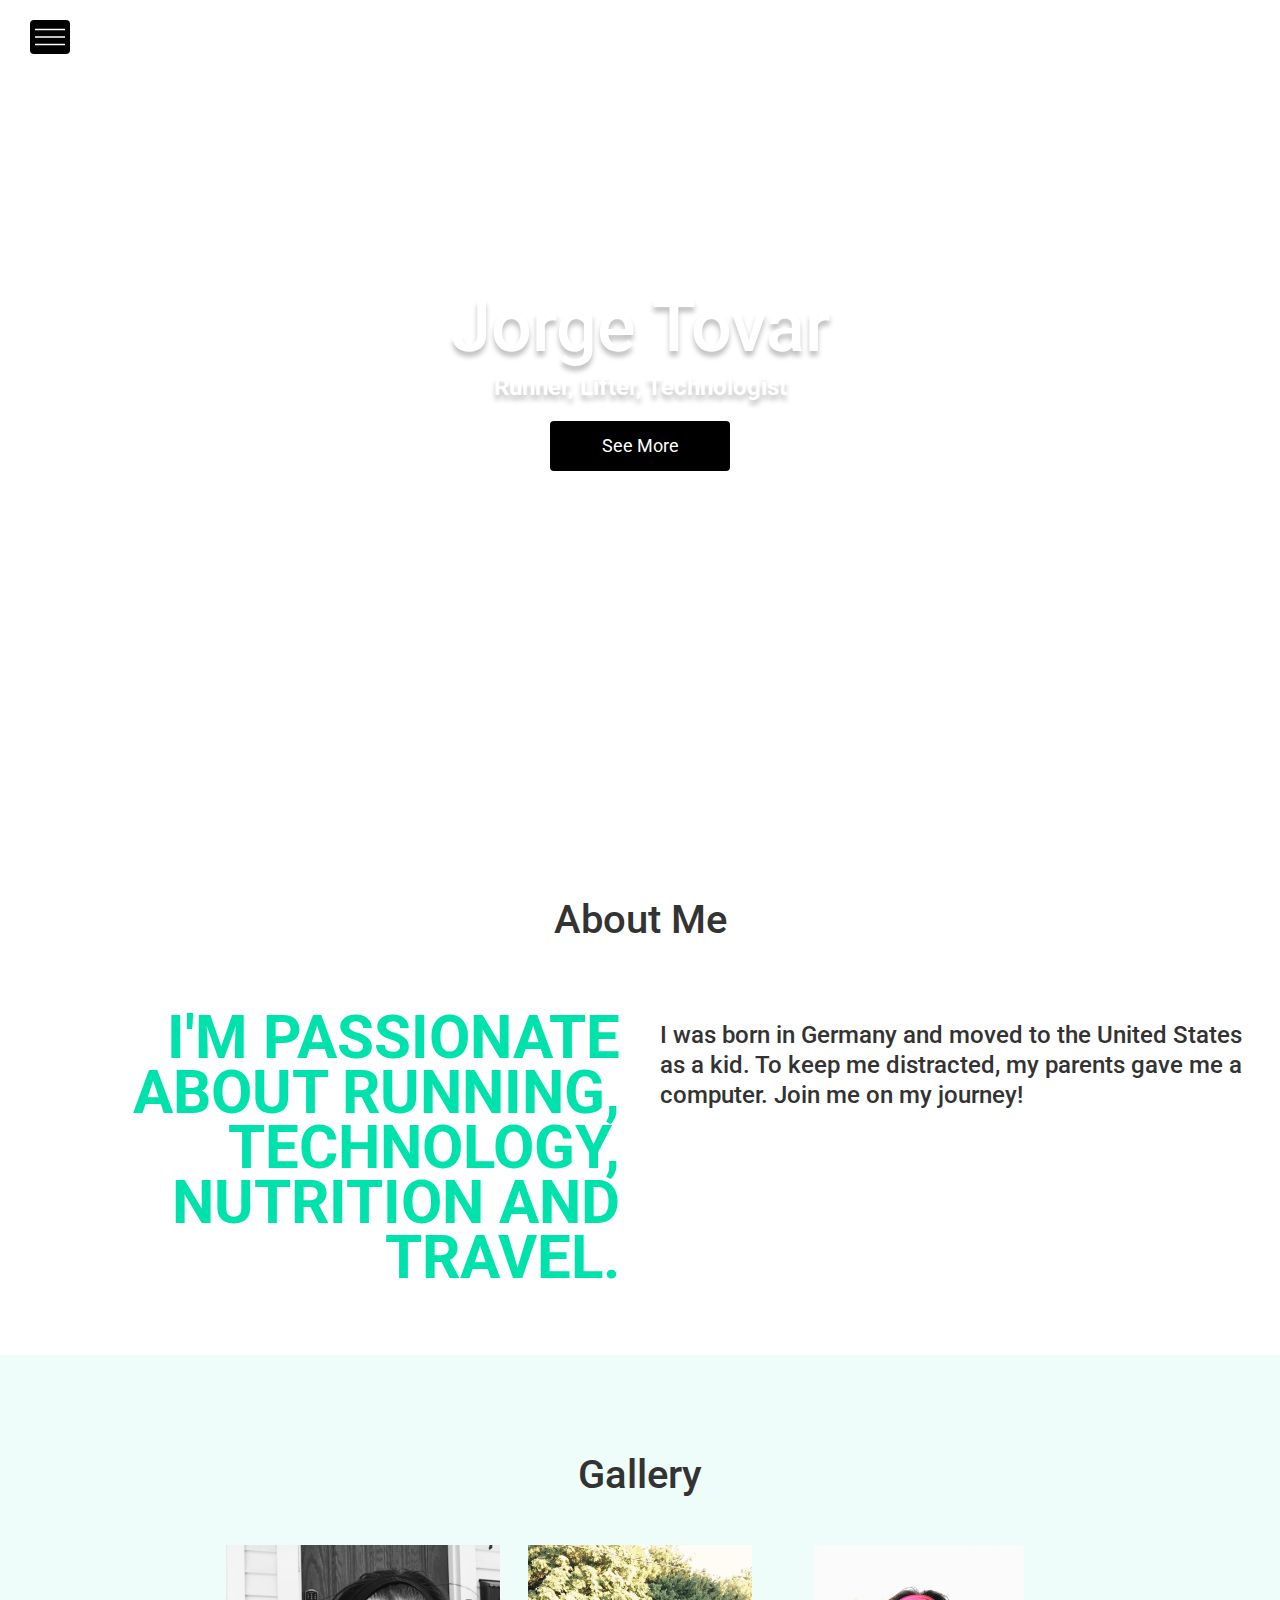
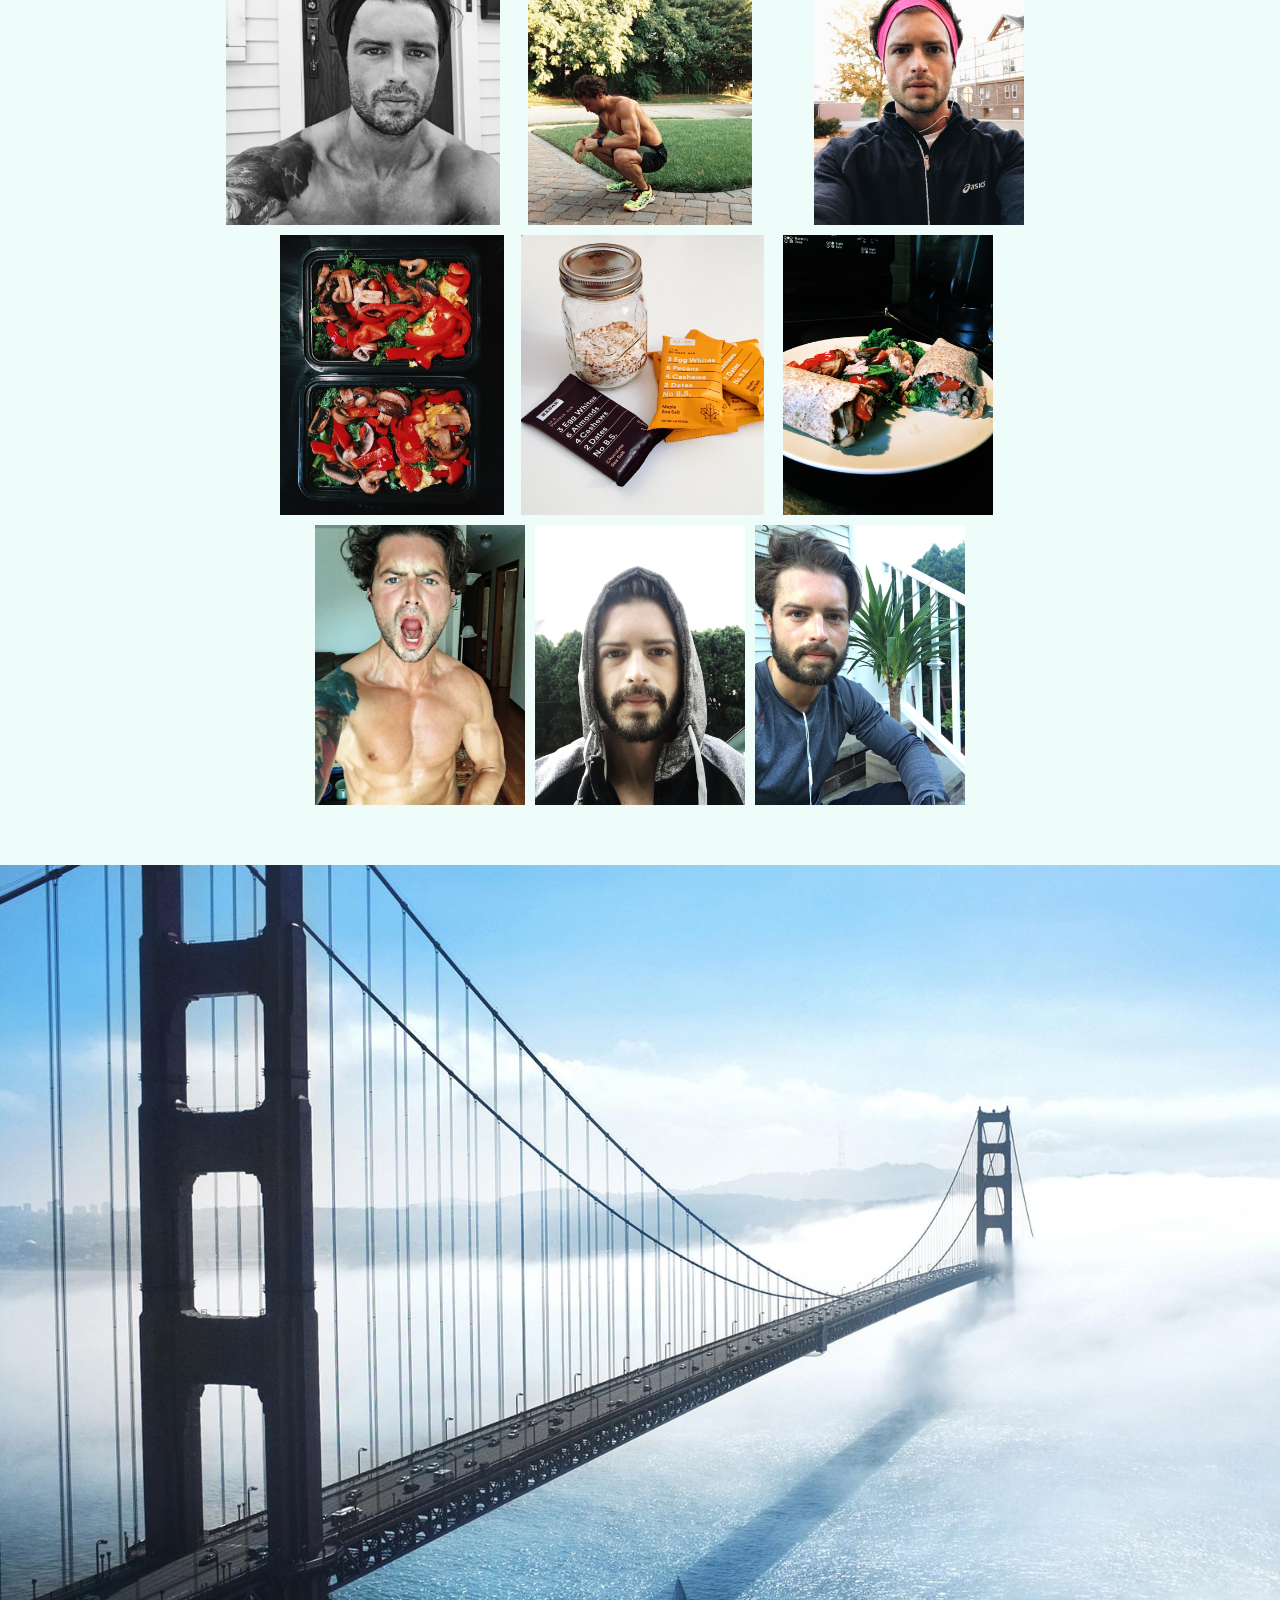
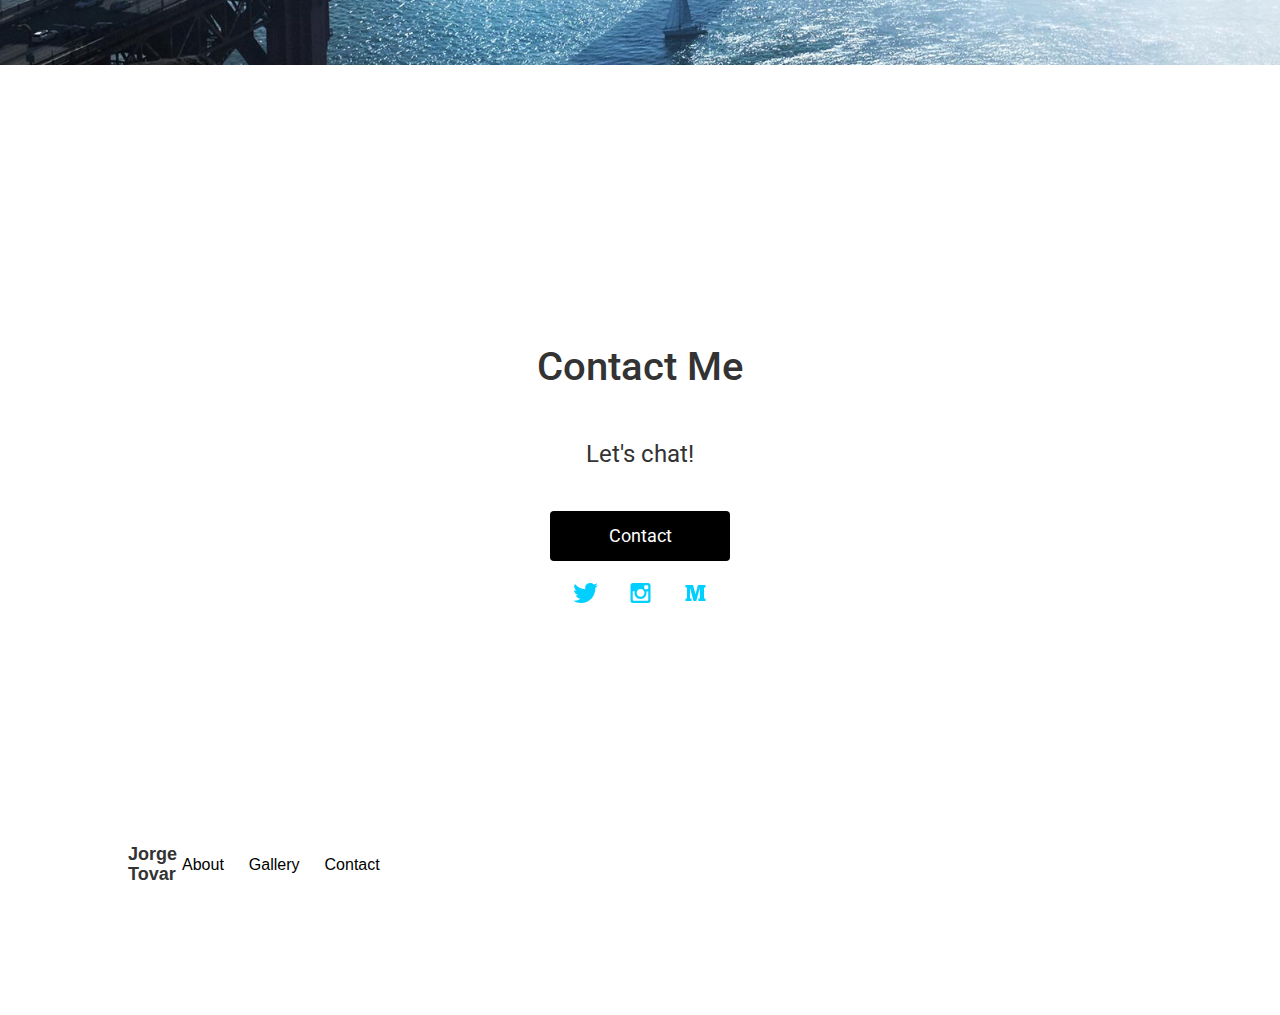
==== commit 293e2ed6: "Image updates" ====
--- a/index.html
+++ b/index.html
@@ -60,41 +60,41 @@
       </div>
     </div>
 
-    <div class="gallery container-fluid hero">
+    <div id="gallery" class="gallery container-fluid hero">
       <div><h2>Gallery</h2></div>
       <div class="container">
       </div>
         <div class="row">
           <div class="col-md-4">
-            <img src="img/gallery/gallery-01.jpg" alt="">
+            <img src="img/gallery/gallery-10.jpg" alt="Jorge Tovar selfie with a sleeve tattoo.">
           </div>
           <div class="col-md-4">
-            <img src="img/gallery/gallery-02.jpg" alt="">
+            <img src="img/gallery/gallery-11.jpg" alt="Jorge Tovar after a hard run in humidity.">
           </div>
           <div class="col-md-4">
-            <img src="img/gallery/gallery-03.jpg" alt="">
+            <img src="img/gallery/gallery-12.jpg" alt="Jorge Tovar's last training session before the Munich marathon.">
           </div>
         </div>
         <div class="row">
           <div class="col-md-4">
-            <img src="img/gallery/gallery-04.jpg" alt="">
+            <img src="img/gallery/gallery-13.jpg" alt="Meal prep by Jorge Tovar which includes kale, mushrooms, red peppers and eggs.">
           </div>
           <div class="col-md-4">
-            <img src="img/gallery/gallery-05.jpg" alt="">
+            <img src="img/gallery/gallery-14.jpg" alt="Jorge Tovar's favorite snacks. RXBars and overnight oats.">
           </div>
           <div class="col-md-4">
-            <img src="img/gallery/gallery-06.jpg" alt="">
+            <img src="img/gallery/gallery-15.jpg" alt="Tuna with kale, red peppers and mushrooms in an Ezekiel wrap. Cooked by Jorge Tovar.">
           </div>
         </div>
         <div class="row">
           <div class="col-md-4">
-            <img src="img/gallery/gallery-07.jpg" alt="">
+            <img src="img/gallery/gallery-16.jpg" alt="An intense selfie of Jorge Tovar.">
           </div>
           <div class="col-md-4">
-            <img src="img/gallery/gallery-08.jpg" alt="">
+            <img src="img/gallery/gallery-17.jpg" alt="A bearded hoodie selfie of Jorge Tovar.">
           </div>
           <div class="col-md-4">
-            <img src="img/gallery/gallery-09.jpg" alt="">
+            <img src="img/gallery/gallery-18.jpg" alt="A selfie of Jorge Tovar on a stoop.">
           </div>
         </div>
       </div>
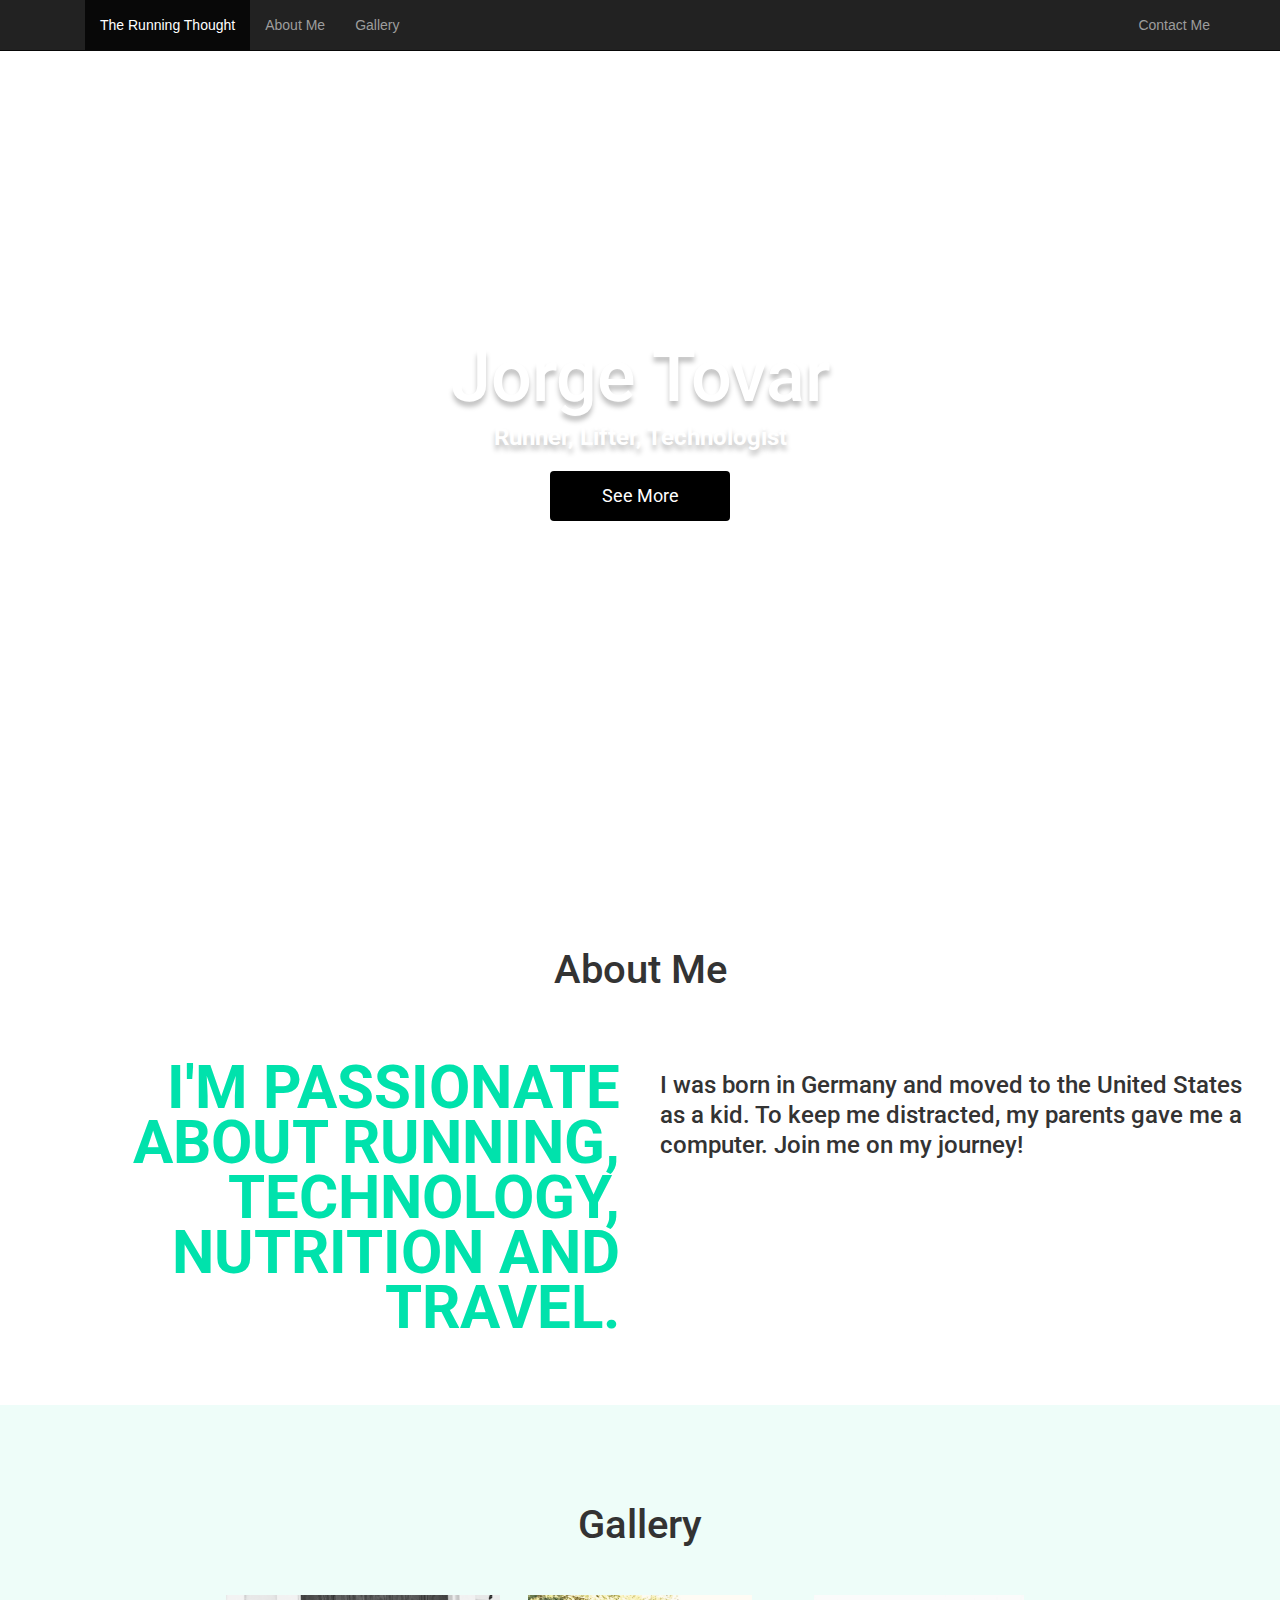
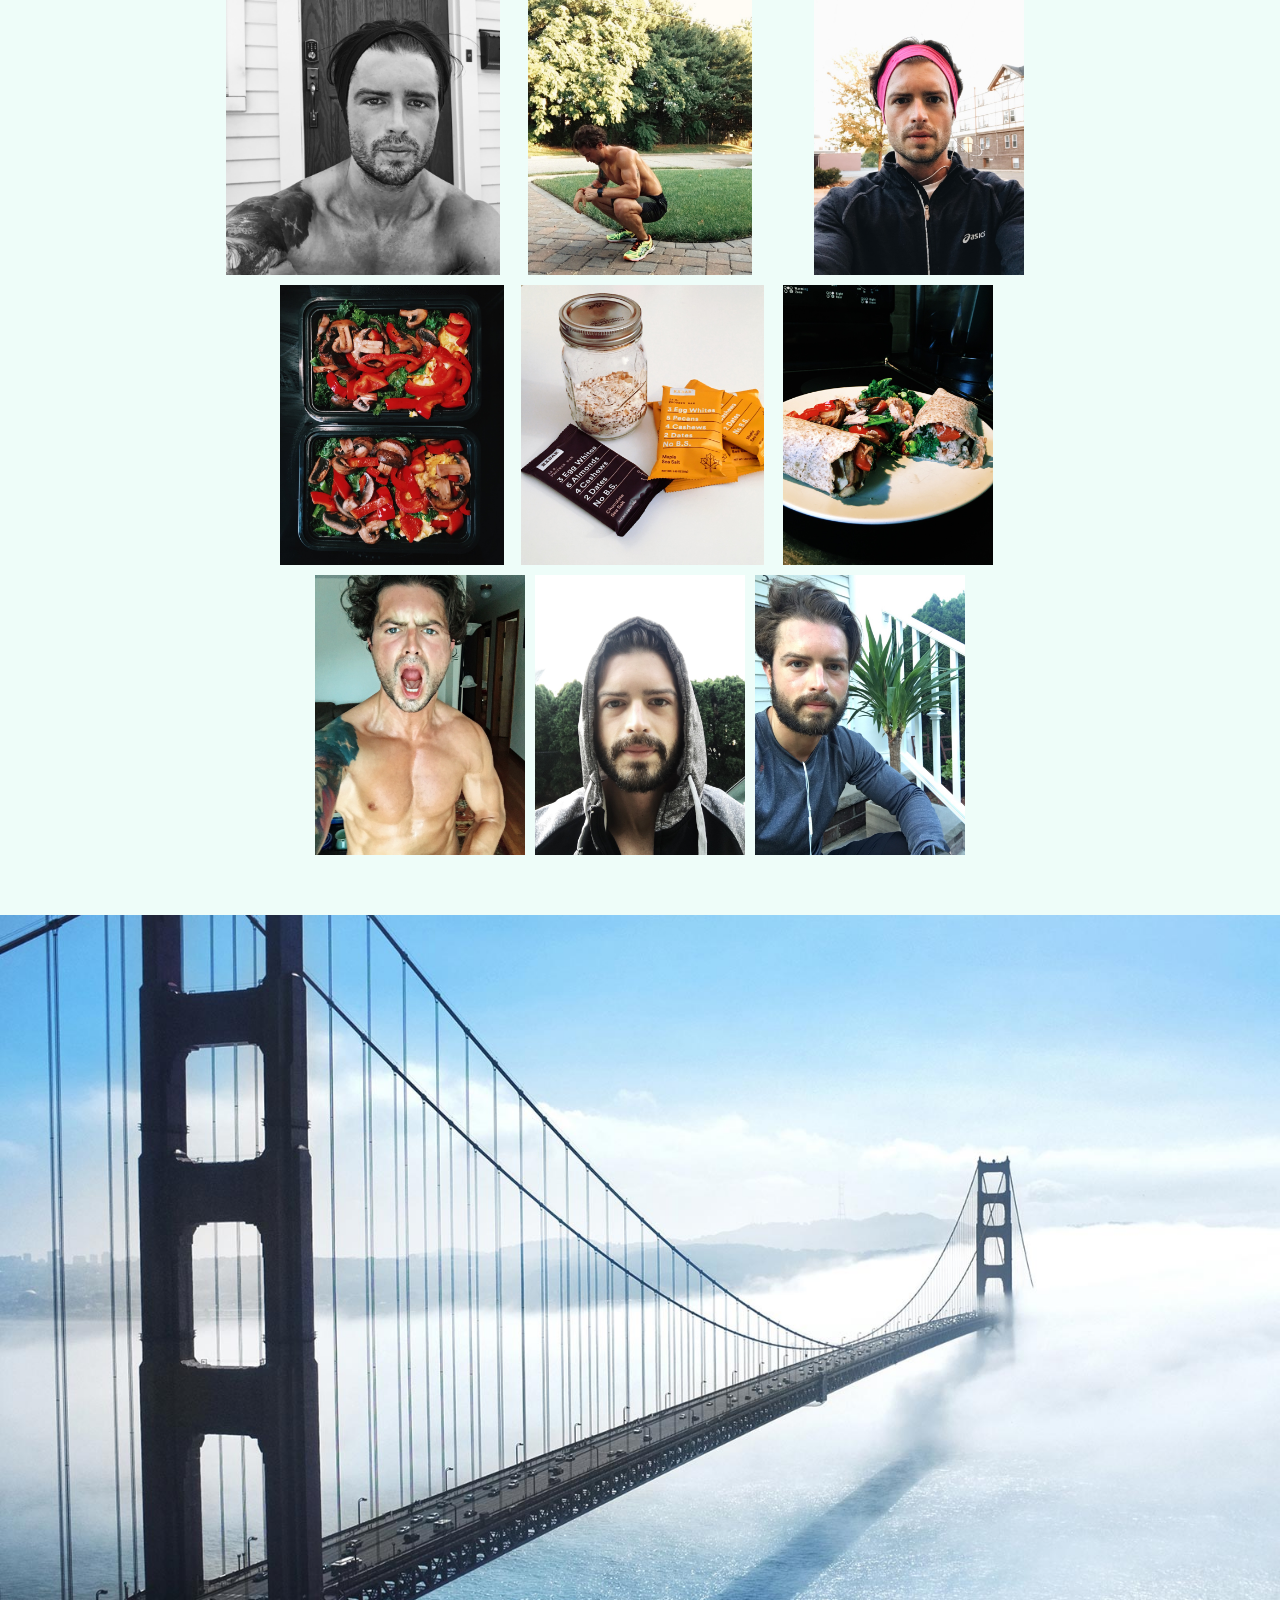
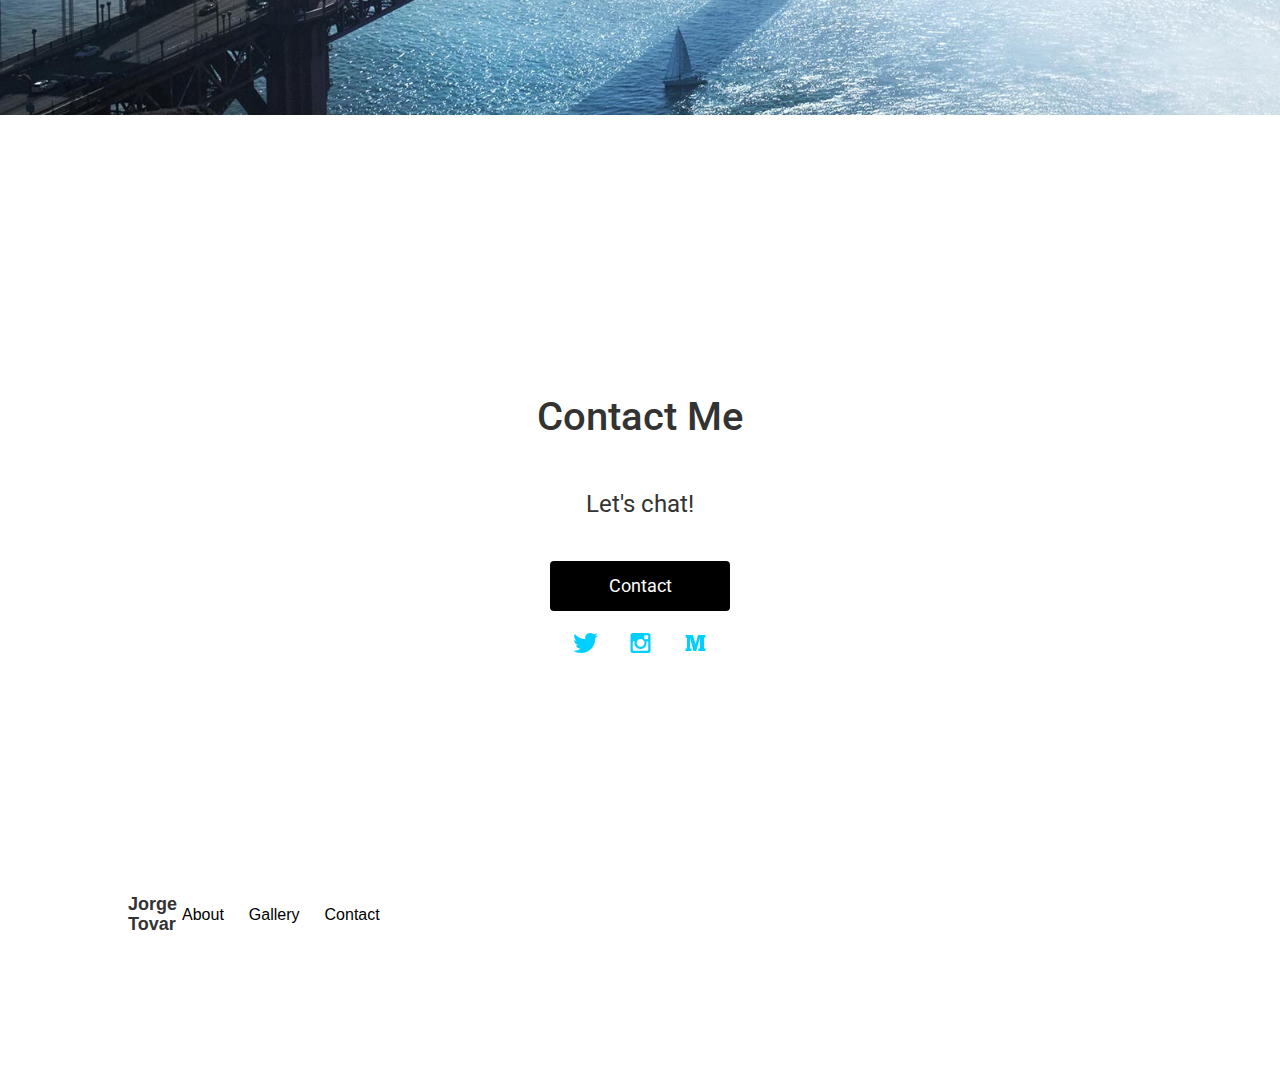
==== commit 241a5eeb: "navigation updates" ====
--- a/index.html
+++ b/index.html
@@ -1,18 +1,23 @@
 <!DOCTYPE html>
-<html>
+<html lang"en">
   <head>
     <meta charset="utf-8" />
-    <!-- Latest compiled and minified CSS -->
-    <link rel="stylesheet" href="https://maxcdn.bootstrapcdn.com/bootstrap/3.3.7/css/bootstrap.min.css" integrity="sha384-BVYiiSIFeK1dGmJRAkycuHAHRg32OmUcww7on3RYdg4Va+PmSTsz/K68vbdEjh4u" crossorigin="anonymous">
+    <meta http-equiv="X-UA-Compatible" content="IE=edge">
+    <meta name="viewport" content="width=device-width, initial-scale=1">
+    <meta name="description" content="Jorge Tovar is an avid runner, lifter and reader. Follow him on his journey through life." />
+    <meta name="keywords" content="run, lift, read, eat, career, jorge, nutrition, blog"  />
+    <meta name="robots" content="index,folow"/>
+    <title>The Running Thought by Jorge Tovar</title>
+
+    <!-- Bootstrap -->
+    <link href="css/bootstrap.css" rel="stylesheet">
+
     <!-- My Own Stylesheet -->
     <link type="text/css" rel="stylesheet" href="style/main.css">
+
     <!-- Google Font Addition -->
     <link href='https://fonts.googleapis.com/css?family=Roboto:100,700' rel='stylesheet' type='text/css'>
-    <!-- jQuery Library -->
-    <script src="https://code.jquery.com/jquery-3.1.0.min.js" integrity="sha256-cCueBR6CsyA4/9szpPfrX3s49M9vUU5BgtiJj06wt/s=" crossorigin="anonymous"></script>
-    <!-- My JavaScript -->
-    <script src="scripts/app.js"></script>
-    <title>Jorge Tovar's Portfolio</title>
+
   </head>
   <body>
 
@@ -26,23 +31,36 @@
     })(window,document,'script','dataLayer','GTM-T2L4DV');</script>
     <!-- End Google Tag Manager -->
 
-    <div class="sidebar-wrapper">
-        <div id="close-btn">
-          <img src="img/icons/x.svg" alt="close button" />
-        </div>
-      <h2>Jorge</h2>
-      <h2>Tovar</h2>
-        <div class="sidebar-links">
-          <a href="#about">About</a>
-          <a href="#gallery">Gallery</a>
-          <a href="#contact">Contact</a>
-        </div>
-    </div>
+    <!-- FIXED NAVBAR -->
+        <nav class="navbar navbar-inverse navbar-fixed-top">
+          <div class="container">
+            <div class="navbar-header">
+              <button type="button" class="navbar-toggle collapsed" data-toggle="collapse" data-target="#navbar" aria-expanded="false" aria-controls="navbar">
+                <span class="sr-only">Toggle navigation</span>
+                <span class="icon-bar"></span>
+                <span class="icon-bar"></span>
+                <span class="icon-bar"></span>
+              </button>
+              <a class="navbar-brand" href="index.html"></a>
+            </div>
+
+            <!-- Collect the nav links, forms, and other content for toggling -->
+            <div id="navbar" class="collapse navbar-collapse">
+              <ul class="nav navbar-nav">
+                <li class="active"><a href="index.html">The Running Thought<span class="sr-only">(current)</span></a></li>
+                <li><a href="#about">About Me</a></li>
+                <li><a href="#gallery">Gallery</a></li>
+              </ul>
+
+              <ul class="nav navbar-nav navbar-right">
+                  <li><a href="#contact">Contact Me</a></li>
+              </ul>
+
+            </div><!-- /.navbar-collapse -->
+          </div><!-- /.container -->
+        </nav>
 
     <div id="intro" class="container-fluid hero landscape">
-        <div id="hamburger">
-          <img src="img/icons/menu.svg" alt="menu" />
-        </div>
       <h1>Jorge Tovar</h1>
       <h5>Runner, Lifter, Technologist</h5>
       <a href="#gallery"><button type="button" class="cta">See More</button></a>
@@ -111,7 +129,7 @@
           <a href="https://twitter.com/itstovybaby"><img src="img/icons/twitter.svg" alt="Twitter"></a>
         </div>
         <div class="col-md-4">
-          <a href="https://www.instagram.com/tovybaby/"><img src="img/icons/instagram.svg" alt="Instagram"></a>
+          <a href="https://www.instagram.com/runliftread/"><img src="img/icons/instagram.svg" alt="Instagram"></a>
         </div>
         <div class="col-md-4">
           <a href="https://medium.com/@jorge.tovar"><img src="img/icons/medium.svg" alt="Medium"></a>
@@ -135,6 +153,20 @@
       <div id="copyright"><span>&copy; Jorge Tovar</span></div>
     </div>
 
+    <!-- Bootstrap core JavaScript
+    ================================================== -->
+    <!-- Placed at the end of the document so the pages load faster -->
+    <!-- jQuery Library -->
+    <script src="https://ajax.googleapis.com/ajax/libs/jquery/3.1.1/jquery.min.js"></script>
+
+    <!-- Bootstrap JS Library -->
+    <script src="js/bootstrap.js"></script>
+
+    <!-- IE10 viewport hack for Surface/desktop Windows 8 bug -->
+    <script src="../../assets/js/ie10-viewport-bug-workaround.js"></script>
+
+    <!-- My JavaScript -->
+    <script src="scripts/app.js"></script>
+
   </body>
-
 </html>
